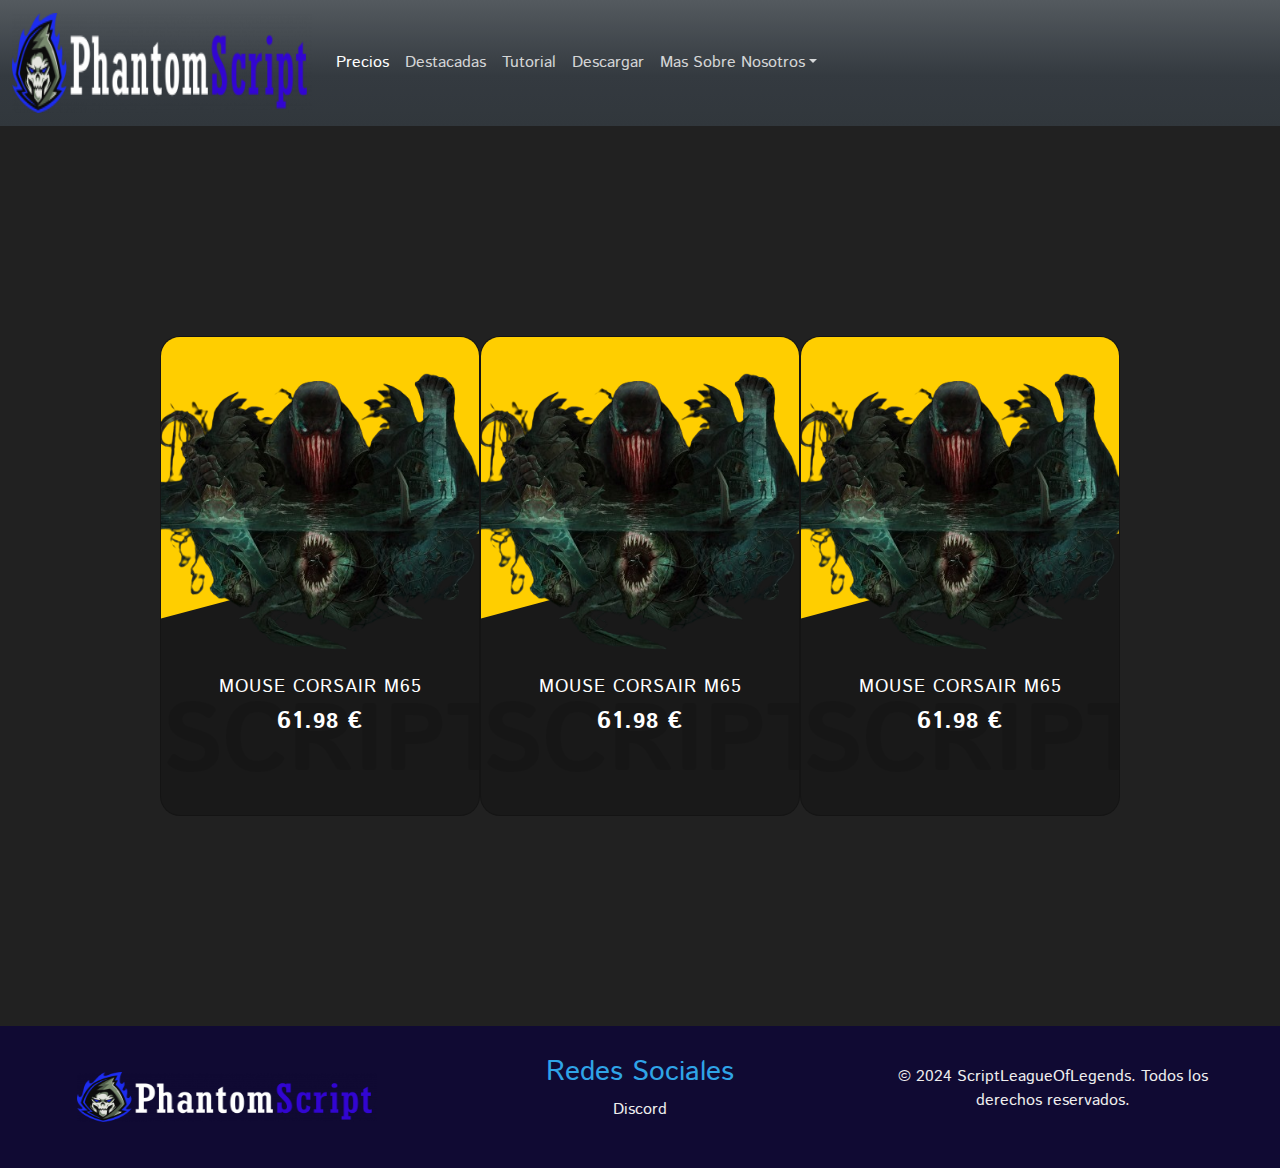
==== precios.html @ d6b1d21f "Se agrega proyecto" ====
<!DOCTYPE html>
<html lang="en">
<head>
    <meta charset="UTF-8">
    <meta name="viewport" content="width=device-width, initial-scale=1.0">
    <link href="https://cdn.jsdelivr.net/npm/bootstrap@5.3.2/dist/css/bootstrap.min.css" rel="stylesheet" integrity="sha384-T3c6CoIi6uLrA9TneNEoa7RxnatzjcDSCmG1MXxSR1GAsXEV/Dwwykc2MPK8M2HN" crossorigin="anonymous">
    <link rel="stylesheet" href="bosstrap/bootstrap.css">
    <link rel="stylesheet" href="css/footer.css">
    <link rel="stylesheet" href="https://cdn.jsdelivr.net/npm/bootstrap-icons@1.11.3/font/bootstrap-icons.min.css">
    <link rel="stylesheet" href="css/shops.css">

    <title>Precios</title>
</head>
<body>
    <header>
        <div>
            <nav class="navbar navbar-expand-lg bg-dark container-fluid" data-bs-theme="dark">
                <div class="container-fluid">
                    <a class="navbar-brand" href="#">
                        <img src="Imagenes/logo-weis-e1674439426700.webp" alt="Logo" width="300" height="100" class="d-inline-block align-text-top">
                      </a>
                  <button class="navbar-toggler" type="button" data-bs-toggle="collapse" data-bs-target="#navbarColor02" aria-controls="navbarColor02" aria-expanded="false" aria-label="Toggle navigation">
                    <span class="navbar-toggler-icon"></span>
                  </button>
                  <div class="collapse navbar-collapse" id="navbarColor02">
                    <ul class="navbar-nav me-auto">
                      <li class="nav-item">
                        <a class="nav-link active" href="precios.html">Precios
                          <span class="visually-hidden">(current)</span>
                        </a>
                      </li>
                      <li class="nav-item">
                        <a class="nav-link" href="destacadas.html">Destacadas</a>
                      </li>
                      <li class="nav-item">
                        <a class="nav-link" href="tutorial.html">Tutorial</a>
                      </li>
                      <li class="nav-item">
                        <a class="nav-link" href="descargar.html">Descargar</a>
                      </li>
                      <li class="nav-item dropdown">
                        <a class="nav-link dropdown-toggle" data-bs-toggle="dropdown" href="#" role="button" aria-haspopup="true" aria-expanded="false">Mas Sobre Nosotros</a>
                        <div class="dropdown-menu">
                          <a class="dropdown-item" href="#">Que es el Script?</a>
                          <a class="dropdown-item" href="#">Opiniones del Script</a>
                          <a class="dropdown-item" href="#">Preguntas frecuentes</a>
                          <div class="dropdown-divider"></div>
                          <a class="dropdown-item" href="#">Discord</a>
                        </div>
                      </li>
                    </ul>
                  </div>
                </div>
              </nav>
        </div>
    </header>
    <section class="container-se">
        <div class="card">
            <div class="imgBox">
              <img src="Imagenes/jason-chan-pyke-illustration-web-large-removebg-preview.png" alt="hack lol" class="hack">
            </div>
          
            <div class="contentBox">
              <h3>Mouse Corsair M65</h3>
              <h2 class="price">61.<small>98</small> €</h2>
              <a href="#" class="buy">Buy Now</a>
            </div>
          </div>
          <div class="card">
            <div class="imgBox">
              <img src="Imagenes/jason-chan-pyke-illustration-web-large-removebg-preview.png" alt="hack lol" class="hack">
            </div>
          
            <div class="contentBox">
              <h3>Mouse Corsair M65</h3>
              <h2 class="price">61.<small>98</small> €</h2>
              <a href="#" class="buy">Buy Now</a>
            </div>
          </div>
          <div class="card">
            <div class="imgBox">
              <img src="Imagenes/jason-chan-pyke-illustration-web-large-removebg-preview.png" alt="hack lol" class="hack">
            </div>
          
            <div class="contentBox">
              <h3>Mouse Corsair M65</h3>
              <h2 class="price">61.<small>98</small> €</h2>
              <a href="#" class="buy">Buy Now</a>
            </div>
          </div>
    </section>
    <footer class="footer-container">
        <div class="footer-columnas">
            <img src="Imagenes/logo-weis-e1674439426700.webp" alt="Logo" width="300" height="50" class="d-inline-block align-text-top">
        </div>
        <div class="footer-columnas">
            <h3>Redes Sociales</h3>
            <p>Discord</p>
        </div>
        <div class="footer-columnas">
            <p>&copy; 2024 ScriptLeagueOfLegends. Todos los derechos reservados.</p>
        </div>
      </footer>
    <script src="https://cdn.jsdelivr.net/npm/bootstrap@5.3.2/dist/js/bootstrap.bundle.min.js" integrity="sha384-C6RzsynM9kWDrMNeT87bh95OGNyZPhcTNXj1NW7RuBCsyN/o0jlpcV8Qyq46cDfL" crossorigin="anonymous"></script>
</body>
</html>
---- css/footer.css ----
.footer-container {
    display: flex;
    justify-content: space-around; 
    align-items: center;
    background-color:  rgb(16, 10, 51);
    color: #eeeeee;
    padding: 30px 20px;
    text-align: center;
}

.footer-columnas {
    flex: 1; 
    padding: 0 20px; 
}

.footer-column img {
    width: 100%; 
    height: auto;
}

.footer-column h3 {
    margin-bottom: 10px;
}

.footer-column p {
    margin: 0;
}
---- css/shops.css ----
@import url("https://fonts.googleapis.com/css2?family=Istok+Web:wght@400;700&display=swap");

* {
  margin: 0;
  padding: 0;
  font-family: "Istok Web", sans-serif;
}

.container-se {
  display: flex;
  justify-content: center;
  align-items: center;
  min-height: 100vh;
  background: #212121;
}

.card {
  position: relative;
  width: 320px;
  height: 480px;
  background: #191919;
  border-radius: 20px;
  overflow: hidden;
}

.card::before {
  content: "";
  position: absolute;
  top: -50%;
  width: 100%;
  height: 100%;
  background: #ffce00;
  transform: skewY(345deg);
  transition: 0.5s;
}

.card:hover::before {
  top: -70%;
  transform: skewY(390deg);
}

.card::after {
  content: "SCRIPT";
  position: absolute;
  bottom: 0;
  left: 0;
  font-weight: 600;
  font-size: 6em;
  color: rgba(0, 0, 0, 0.1);
}

.card .imgBox {
  position: relative;
  width: 100%;
  display: flex;
  justify-content: center;
  align-items: center;
  padding-top: 20px;
  z-index: 1;
}
/*
.card .imgBox img {
    max-width: 100%;
    
    transition: .5s;
}

.card:hover .imgBox img {
    max-width: 50%;
      
}
*/
.card .contentBox {
  position: relative;
  padding: 20px;
  display: flex;
  justify-content: center;
  align-items: center;
  flex-direction: column;
  z-index: 2;
}

.card .contentBox h3 {
  font-size: 18px;
  color: white;
  font-weight: 500;
  text-transform: uppercase;
  letter-spacing: 1px;
}

.card .contentBox .price {
  font-size: 24px;
  color: white;
  font-weight: 700;
  letter-spacing: 1px;
}

.card .contentBox .buy {
  position: relative;
  top: 100px;
  opacity: 0;
  padding: 10px 30px;
  margin-top: 15px;
  color: #000000;
  text-decoration: none;
  background: #ffce00;
  border-radius: 30px;
  text-transform: uppercase;
  letter-spacing: 1px;
  transition: 0.5s;
}

.card:hover .contentBox .buy {
  top: 0;
  opacity: 1;
}

.hack {
  height: 300px;
  width: auto;
}
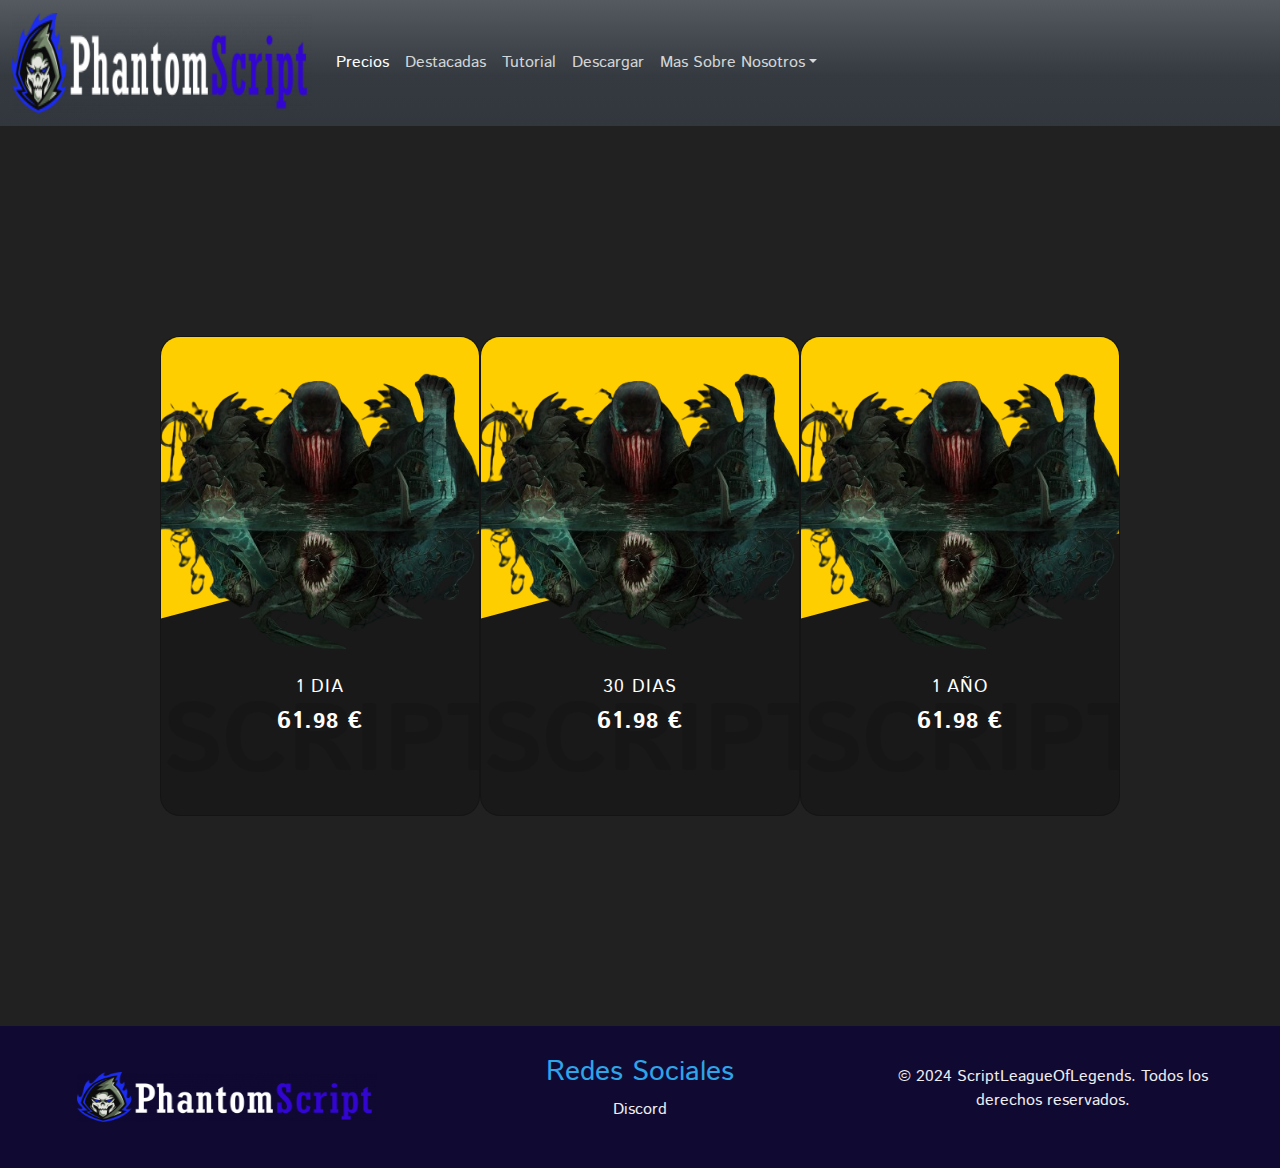
==== commit 07245194: "cambios" ====
--- a/precios.html
+++ b/precios.html
@@ -61,7 +61,7 @@
             </div>
           
             <div class="contentBox">
-              <h3>Mouse Corsair M65</h3>
+              <h3>1 dia</h3>
               <h2 class="price">61.<small>98</small> €</h2>
               <a href="#" class="buy">Buy Now</a>
             </div>
@@ -72,7 +72,7 @@
             </div>
           
             <div class="contentBox">
-              <h3>Mouse Corsair M65</h3>
+              <h3>30 dias</h3>
               <h2 class="price">61.<small>98</small> €</h2>
               <a href="#" class="buy">Buy Now</a>
             </div>
@@ -83,7 +83,7 @@
             </div>
           
             <div class="contentBox">
-              <h3>Mouse Corsair M65</h3>
+              <h3>1 año</h3>
               <h2 class="price">61.<small>98</small> €</h2>
               <a href="#" class="buy">Buy Now</a>
             </div>
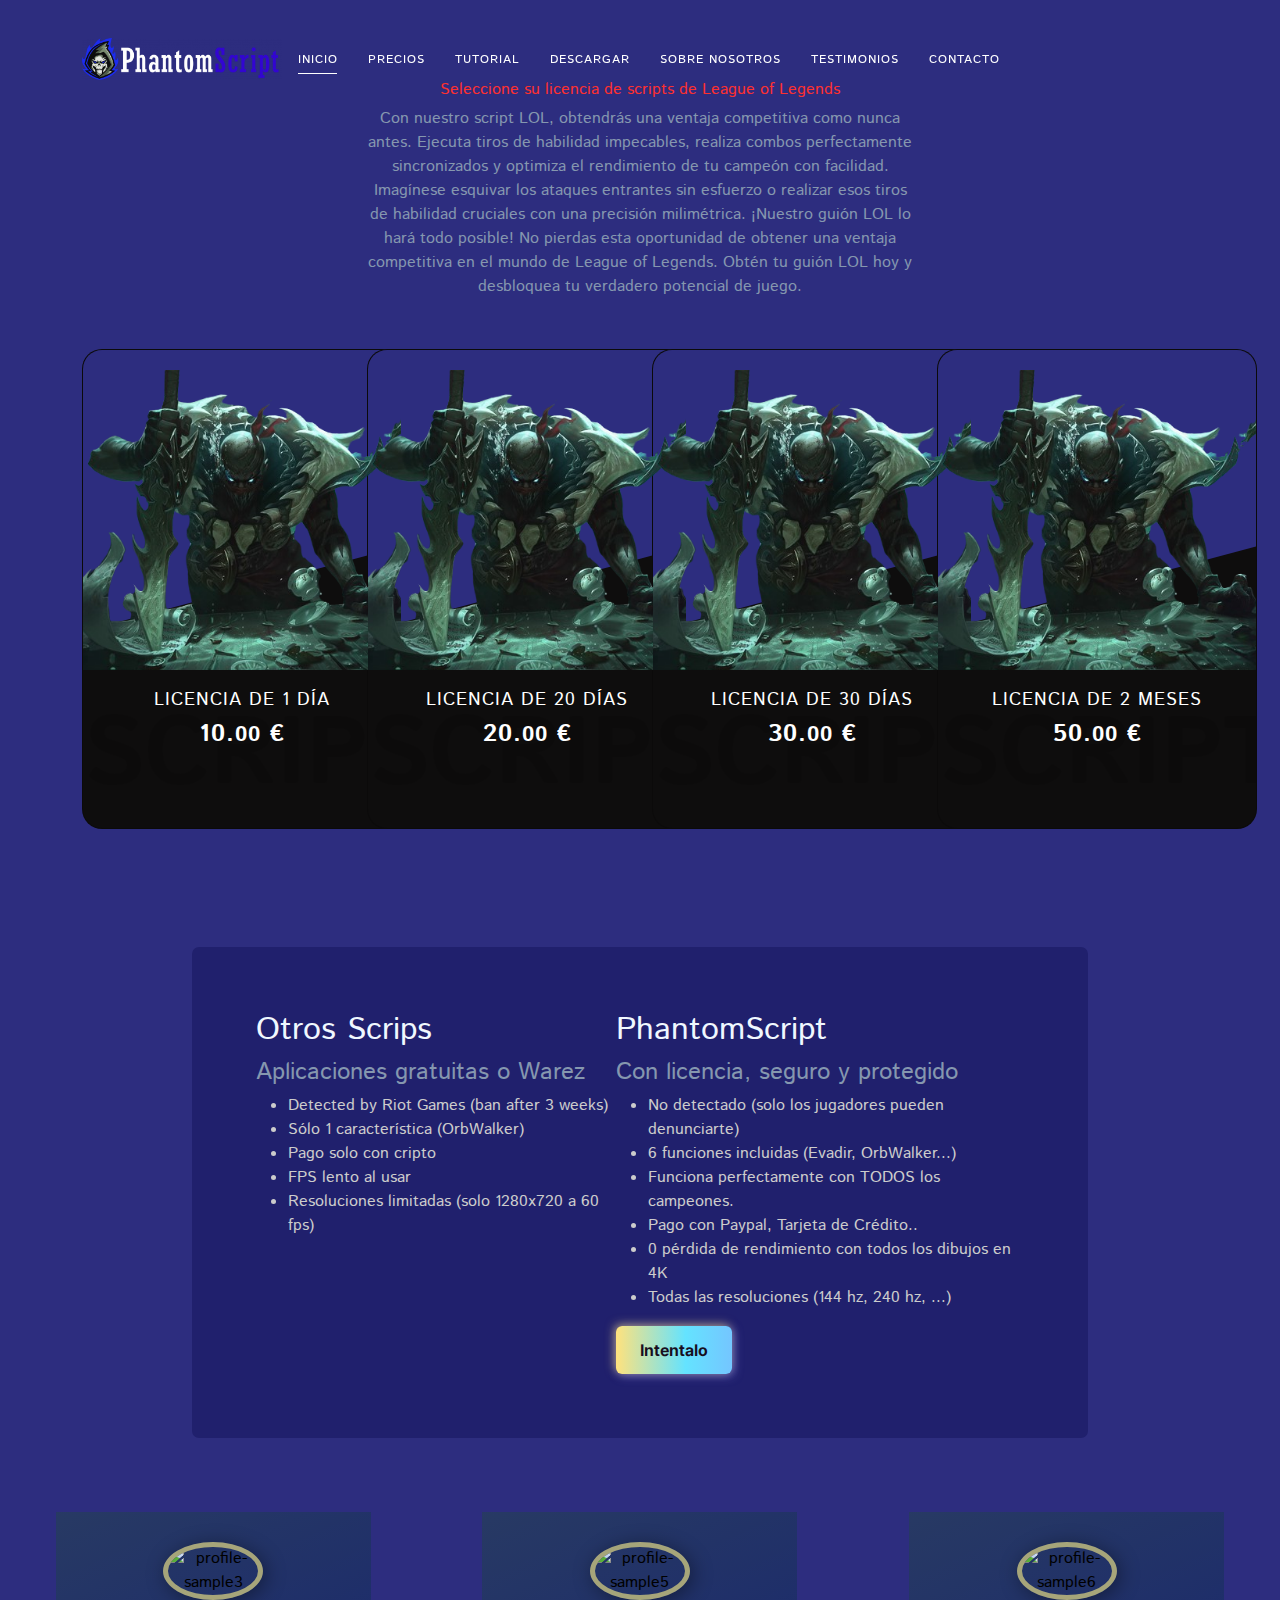
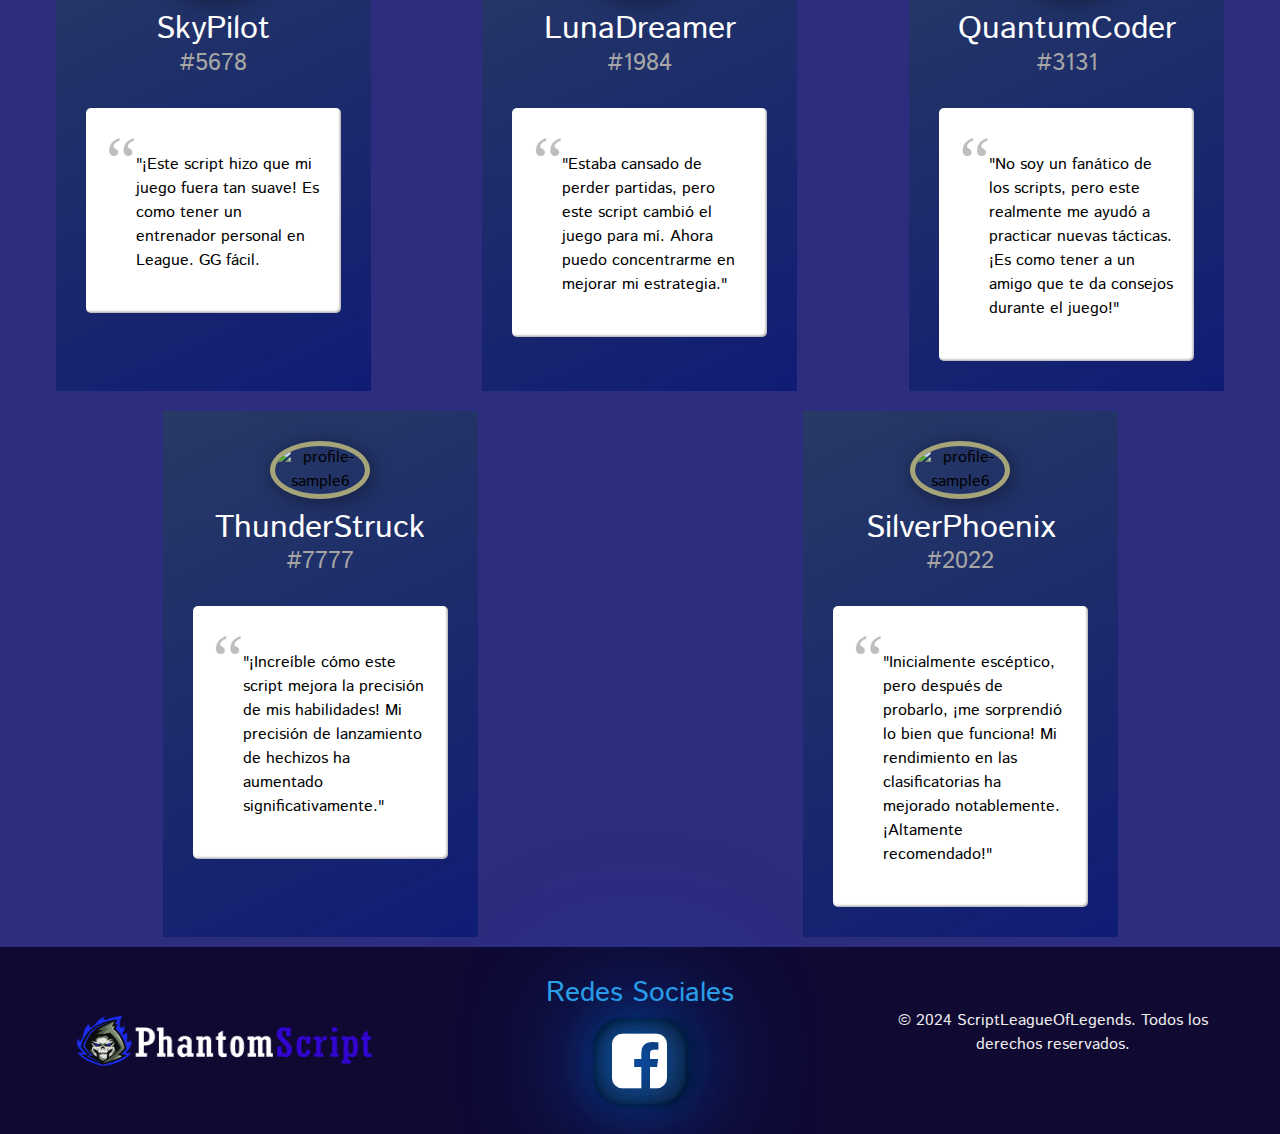
==== commit 93c82add: "Nuevos cambios" ====
--- a/precios.html
+++ b/precios.html
@@ -8,94 +8,209 @@
     <link rel="stylesheet" href="css/footer.css">
     <link rel="stylesheet" href="https://cdn.jsdelivr.net/npm/bootstrap-icons@1.11.3/font/bootstrap-icons.min.css">
     <link rel="stylesheet" href="css/shops.css">
-
+    <link rel="stylesheet" href="css/footer.css">
+    <link rel="stylesheet" href="css/containerimagen.css">
+    <link rel="stylesheet" href="css/button.css">
+    <link rel="stylesheet" href="css/navbar.css">
+    <link rel="stylesheet" href="css/shops2.css">
+    <link rel="stylesheet" href="css/shops3.css">
+    <link rel="stylesheet" href="css/icons.css">
+    <link rel="stylesheet" href="https://stackpath.bootstrapcdn.com/font-awesome/4.7.0/css/font-awesome.min.css">
+    <link rel="stylesheet" href="css/testimonios.css">
     <title>Precios</title>
 </head>
 <body>
-    <header>
-        <div>
-            <nav class="navbar navbar-expand-lg bg-dark container-fluid" data-bs-theme="dark">
-                <div class="container-fluid">
-                    <a class="navbar-brand" href="#">
-                        <img src="Imagenes/logo-weis-e1674439426700.webp" alt="Logo" width="300" height="100" class="d-inline-block align-text-top">
-                      </a>
-                  <button class="navbar-toggler" type="button" data-bs-toggle="collapse" data-bs-target="#navbarColor02" aria-controls="navbarColor02" aria-expanded="false" aria-label="Toggle navigation">
-                    <span class="navbar-toggler-icon"></span>
-                  </button>
-                  <div class="collapse navbar-collapse" id="navbarColor02">
-                    <ul class="navbar-nav me-auto">
-                      <li class="nav-item">
-                        <a class="nav-link active" href="precios.html">Precios
-                          <span class="visually-hidden">(current)</span>
-                        </a>
-                      </li>
-                      <li class="nav-item">
-                        <a class="nav-link" href="destacadas.html">Destacadas</a>
-                      </li>
-                      <li class="nav-item">
-                        <a class="nav-link" href="tutorial.html">Tutorial</a>
-                      </li>
-                      <li class="nav-item">
-                        <a class="nav-link" href="descargar.html">Descargar</a>
-                      </li>
-                      <li class="nav-item dropdown">
-                        <a class="nav-link dropdown-toggle" data-bs-toggle="dropdown" href="#" role="button" aria-haspopup="true" aria-expanded="false">Mas Sobre Nosotros</a>
-                        <div class="dropdown-menu">
-                          <a class="dropdown-item" href="#">Que es el Script?</a>
-                          <a class="dropdown-item" href="#">Opiniones del Script</a>
-                          <a class="dropdown-item" href="#">Preguntas frecuentes</a>
-                          <div class="dropdown-divider"></div>
-                          <a class="dropdown-item" href="#">Discord</a>
-                        </div>
-                      </li>
-                    </ul>
-                  </div>
-                </div>
-              </nav>
-        </div>
-    </header>
-    <section class="container-se">
-        <div class="card">
-            <div class="imgBox">
-              <img src="Imagenes/jason-chan-pyke-illustration-web-large-removebg-preview.png" alt="hack lol" class="hack">
-            </div>
-          
-            <div class="contentBox">
-              <h3>1 dia</h3>
-              <h2 class="price">61.<small>98</small> €</h2>
-              <a href="#" class="buy">Buy Now</a>
-            </div>
-          </div>
-          <div class="card">
-            <div class="imgBox">
-              <img src="Imagenes/jason-chan-pyke-illustration-web-large-removebg-preview.png" alt="hack lol" class="hack">
-            </div>
-          
-            <div class="contentBox">
-              <h3>30 dias</h3>
-              <h2 class="price">61.<small>98</small> €</h2>
-              <a href="#" class="buy">Buy Now</a>
-            </div>
-          </div>
-          <div class="card">
-            <div class="imgBox">
-              <img src="Imagenes/jason-chan-pyke-illustration-web-large-removebg-preview.png" alt="hack lol" class="hack">
-            </div>
-          
-            <div class="contentBox">
-              <h3>1 año</h3>
-              <h2 class="price">61.<small>98</small> €</h2>
-              <a href="#" class="buy">Buy Now</a>
-            </div>
-          </div>
-    </section>
+  <header class="main-header">
+    <div class="container">
+      <nav class="navbar navbar-expand-lg main-nav px-0">
+        <a class="navbar-brand" href="/mojo">
+					      <img src="Imagenes/logo-weis-e1674439426700.webp" alt="rajeshdas.com">
+					    </a>
+        <button class="navbar-toggler" type="button" data-toggle="collapse" data-target="#mainMenu" aria-controls="mainMenu" aria-expanded="false" aria-label="Toggle navigation">
+                        <span class="icon-bar icon-bar-1"></span>
+                        <span class="icon-bar icon-bar-2"></span>
+                        <span class="icon-bar icon-bar-3"></span>
+                    </button>
+        <div class="collapse navbar-collapse" id="mainMenu">
+          <ul class="navbar-nav ml-auto text-uppercase f1">
+            <li>
+              <a href="index.html" class="active active-first">Inicio</a>
+            </li>
+            <li>
+              <a href="precios.html">Precios</a>
+            </li>
+            <li>
+              <a href="tutorial.html">Tutorial</a>
+            </li>
+            <li>
+              <a href="#project">Descargar</a>
+            </li>
+            <li>
+              <a href="#team">Sobre Nosotros</a>
+            </li>
+            <li>
+              <a href="#testimony">Testimonios</a>
+            </li>
+            <li>
+              <a href="#contact">Contacto</a>
+            </li>
+          </ul>
+        </div>
+      </nav>
+    </div>
+  </header>
+  <section class="section-products">
+		<div class="container">
+				<div class="row justify-content-center text-center">
+						<div class="col-md-8 col-lg-6">
+								<div class="header">
+										<h3>Seleccione su licencia de scripts de League of Legends</h3>
+										<p style="color: #8597af;">Con nuestro script LOL, obtendrás una ventaja competitiva como nunca antes. Ejecuta tiros de habilidad impecables, realiza combos perfectamente sincronizados y optimiza el rendimiento de tu campeón con facilidad. Imagínese esquivar los ataques entrantes sin esfuerzo o realizar esos tiros de habilidad cruciales con una precisión milimétrica. ¡Nuestro guión LOL lo hará todo posible! No pierdas esta oportunidad de obtener una ventaja competitiva en el mundo de League of Legends. Obtén tu guión LOL hoy y desbloquea tu verdadero potencial de juego.</p>
+								</div>
+						</div>
+				</div>
+				<div class="row">
+						<div class="col-md-6 col-lg-4 col-xl-3">
+              <div class="card">
+
+                <div class="imgBox">
+                  <img src="Imagenes/Pyke_0-removebg-preview.png" alt="mouse corsair" class="script-lol">
+                </div>
+                <div class="contentBox">
+                  <h3>Licencia de 1 Día</h3>
+                  <h2 class="price">10.<small>00</small> €</h2>
+                  <a href="#" class="buy">Comprar ahora</a>
+                </div>
+              </div>
+						</div>
+						<div class="col-md-6 col-lg-4 col-xl-3">
+              <div class="card">
+
+                <div class="imgBox">
+                  <img src="Imagenes/Pyke_0-removebg-preview.png" alt="mouse corsair" class="script-lol">
+                </div>
+              
+                <div class="contentBox">
+                  <h3>Licencia de 20 Días</h3>
+                  <h2 class="price">20.<small>00</small> €</h2>
+                  <a href="#" class="buy">Comprar ahora</a>
+                </div>
+              
+              </div>
+						</div>
+						<div class="col-md-6 col-lg-4 col-xl-3">
+              <div class="card">
+
+                <div class="imgBox">
+                  <img src="Imagenes/Pyke_0-removebg-preview.png" alt="mouse corsair" class="script-lol">
+                </div>
+              
+                <div class="contentBox">
+                  <h3>Licencia de 30 Días</h3>
+                  <h2 class="price">30.<small>00</small> €</h2>
+                  <a href="#" class="buy">Comprar ahora</a>
+                </div>
+              
+              </div>
+						</div>
+						<div class="col-md-6 col-lg-4 col-xl-3">
+              <div class="card">
+
+                <div class="imgBox">
+                  <img src="Imagenes/Pyke_0-removebg-preview.png" alt="mouse corsair" class="script-lol">
+                </div>
+              
+                <div class="contentBox">
+                  <h3>Licencia de 2 meses</h3>
+                  <h2 class="price">50.<small>00</small> €</h2>
+                  <a href="#" class="buy">Comprar ahora</a>
+                </div>
+              
+              </div>
+						</div>
+				</div>
+		</div>
+</section>
+<section>
+<div class="container-shop3 flex-shop3">
+  <div class="flex_content flex2">
+      <h2 style="color: aliceblue;">Otros Scrips</h2>
+      <h4 style="color: #8597af;">Aplicaciones gratuitas o Warez</h4>
+      <ul>
+          <li>Detected by Riot Games (ban after 3 weeks)</li>
+          <li>Sólo 1 característica (OrbWalker)</li>
+          <li>Pago solo con cripto</li>
+          <li>FPS lento al usar</li>
+          <li>Resoluciones limitadas (solo 1280x720 a 60 fps)</li>
+      </ul>
+  </div>
+  <div class="flex_content">
+      <h2 style="color: aliceblue;">PhantomScript</h2>
+      <h4 style="color: #8597af;">Con licencia, seguro y protegido</h4>
+      <ul>
+          <li>No detectado (solo los jugadores pueden denunciarte)</li>
+          <li>6 funciones incluidas (Evadir, OrbWalker...)</li>
+          <li>Funciona perfectamente con TODOS los campeones.</li>
+          <li>Pago con Paypal, Tarjeta de Crédito..</li>
+          <li>0 pérdida de rendimiento con todos los dibujos en 4K</li>
+          <li>Todas las resoluciones (144 hz, 240 hz, ...)</li>
+      </ul>
+      <button>
+          Intentalo
+      </button>
+  </div>
+</div>
+</section>
+<section class="testimonial-container">
+  <figure class="snip1390">
+    <img src="https://s3-us-west-2.amazonaws.com/s.cdpn.io/331810/profile-sample3.jpg" alt="profile-sample3" class="profile" />
+    <figcaption>
+      <h2>SkyPilot</h2>
+      <h4>#5678</h4>
+      <blockquote>"¡Este script hizo que mi juego fuera tan suave! Es como tener un entrenador personal en League. GG fácil.</blockquote>
+    </figcaption>
+  </figure>
+  <figure class="snip1390 hover">
+    <img src="https://s3-us-west-2.amazonaws.com/s.cdpn.io/331810/profile-sample5.jpg" alt="profile-sample5" class="profile" />
+    <figcaption>
+      <h2>LunaDreamer</h2>
+      <h4>#1984</h4>
+      <blockquote>"Estaba cansado de perder partidas, pero este script cambió el juego para mí. Ahora puedo concentrarme en mejorar mi estrategia." </blockquote>
+    </figcaption>
+  </figure>
+  <figure class="snip1390">
+    <img src="https://s3-us-west-2.amazonaws.com/s.cdpn.io/331810/profile-sample6.jpg" alt="profile-sample6" class="profile" />
+    <figcaption>
+      <h2>QuantumCoder</h2>
+      <h4>#3131</h4>
+      <blockquote>"No soy un fanático de los scripts, pero este realmente me ayudó a practicar nuevas tácticas. ¡Es como tener a un amigo que te da consejos durante el juego!"</blockquote>
+    </figcaption>
+  </figure>
+  <figure class="snip1390">
+    <img src="https://s3-us-west-2.amazonaws.com/s.cdpn.io/331810/profile-sample6.jpg" alt="profile-sample6" class="profile" />
+    <figcaption>
+      <h2>ThunderStruck</h2>
+      <h4>#7777</h4>
+      <blockquote>"¡Increíble cómo este script mejora la precisión de mis habilidades! Mi precisión de lanzamiento de hechizos ha aumentado significativamente."</blockquote>
+    </figcaption>
+  </figure>
+  <figure class="snip1390">
+    <img src="https://s3-us-west-2.amazonaws.com/s.cdpn.io/331810/profile-sample6.jpg" alt="profile-sample6" class="profile" />
+    <figcaption>
+      <h2>SilverPhoenix</h2>
+      <h4>#2022</h4>
+      <blockquote>"Inicialmente escéptico, pero después de probarlo, ¡me sorprendió lo bien que funciona! Mi rendimiento en las clasificatorias ha mejorado notablemente. ¡Altamente recomendado!"</blockquote>
+    </figcaption>
+  </figure>
+
+</section>
     <footer class="footer-container">
         <div class="footer-columnas">
             <img src="Imagenes/logo-weis-e1674439426700.webp" alt="Logo" width="300" height="50" class="d-inline-block align-text-top">
         </div>
-        <div class="footer-columnas">
+        <div class="footer-columnas ">
             <h3>Redes Sociales</h3>
-            <p>Discord</p>
+            <i class="fa fa-facebook-square" id="facebook"></i>
         </div>
         <div class="footer-columnas">
             <p>&copy; 2024 ScriptLeagueOfLegends. Todos los derechos reservados.</p>
--- a/css/shops.css
+++ b/css/shops.css
@@ -1,121 +1,156 @@
-@import url("https://fonts.googleapis.com/css2?family=Istok+Web:wght@400;700&display=swap");
+@import url('https://fonts.googleapis.com/css2?family=Poppins:wght@400;500&display=swap');
 
-* {
-  margin: 0;
-  padding: 0;
-  font-family: "Istok Web", sans-serif;
+a,
+a:hover {
+    text-decoration: none;
+    color: inherit;
 }
 
-.container-se {
-  display: flex;
-  justify-content: center;
-  align-items: center;
-  min-height: 100vh;
-  background: #212121;
+.section-products {
+    padding: 80px 0 54px;
 }
 
-.card {
-  position: relative;
-  width: 320px;
-  height: 480px;
-  background: #191919;
-  border-radius: 20px;
-  overflow: hidden;
+.section-products .header {
+    margin-bottom: 50px;
 }
 
-.card::before {
-  content: "";
-  position: absolute;
-  top: -50%;
-  width: 100%;
-  height: 100%;
-  background: #ffce00;
-  transform: skewY(345deg);
-  transition: 0.5s;
+.section-products .header h3 {
+    font-size: 1rem;
+    color: #fe302f;
+    font-weight: 500;
 }
 
-.card:hover::before {
-  top: -70%;
-  transform: skewY(390deg);
+.section-products .header h2 {
+    font-size: 2.2rem;
+    font-weight: 400;
+    color: #020000; 
 }
 
-.card::after {
-  content: "SCRIPT";
-  position: absolute;
-  bottom: 0;
-  left: 0;
-  font-weight: 600;
-  font-size: 6em;
-  color: rgba(0, 0, 0, 0.1);
+.section-products .single-product {
+    margin-bottom: 26px;
 }
 
-.card .imgBox {
-  position: relative;
-  width: 100%;
-  display: flex;
-  justify-content: center;
-  align-items: center;
-  padding-top: 20px;
-  z-index: 1;
-}
-/*
-.card .imgBox img {
-    max-width: 100%;
-    
-    transition: .5s;
+.section-products .single-product .part-1 {
+    position: relative;
+    height: 290px;
+    max-height: 290px;
+    margin-bottom: 20px;
+    overflow: hidden;
 }
 
-.card:hover .imgBox img {
-    max-width: 50%;
-      
-}
-*/
-.card .contentBox {
-  position: relative;
-  padding: 20px;
-  display: flex;
-  justify-content: center;
-  align-items: center;
-  flex-direction: column;
-  z-index: 2;
+.section-products .single-product .part-1::before {
+		position: absolute;
+		content: "";
+		top: 0;
+		left: 0;
+		width: 100%;
+		height: 100%;
+		z-index: -1;
+		transition: all 0.3s;
 }
 
-.card .contentBox h3 {
-  font-size: 18px;
-  color: white;
-  font-weight: 500;
-  text-transform: uppercase;
-  letter-spacing: 1px;
+.section-products .single-product:hover .part-1::before {
+		transform: scale(1.2,1.2) rotate(5deg);
 }
 
-.card .contentBox .price {
-  font-size: 24px;
-  color: white;
-  font-weight: 700;
-  letter-spacing: 1px;
+.section-products #product-1 .part-1::before {
+    background: url("https://i.ibb.co/L8Nrb7p/1.jpg") no-repeat center;
+    background-size: cover;
+		transition: all 0.3s;
 }
 
-.card .contentBox .buy {
-  position: relative;
-  top: 100px;
-  opacity: 0;
-  padding: 10px 30px;
-  margin-top: 15px;
-  color: #000000;
-  text-decoration: none;
-  background: #ffce00;
-  border-radius: 30px;
-  text-transform: uppercase;
-  letter-spacing: 1px;
-  transition: 0.5s;
+.section-products #product-2 .part-1::before {
+    background: url("https://i.ibb.co/cLnZjnS/2.jpg") no-repeat center;
+    background-size: cover;
 }
 
-.card:hover .contentBox .buy {
-  top: 0;
-  opacity: 1;
+.section-products #product-3 .part-1::before {
+    background: url("https://i.ibb.co/L8Nrb7p/1.jpg") no-repeat center;
+    background-size: cover;
 }
 
-.hack {
-  height: 300px;
-  width: auto;
+.section-products #product-4 .part-1::before {
+    background: url("https://i.ibb.co/cLnZjnS/2.jpg") no-repeat center;
+    background-size: cover;
 }
+
+.section-products .single-product .part-1 .discount,
+.section-products .single-product .part-1 .new {
+    position: absolute;
+    top: 15px;
+    left: 20px;
+    color: #ffffff;
+    background-color: #fafafa;
+    padding: 2px 8px;
+    text-transform: uppercase;
+    font-size: 0.85rem;
+}
+
+.section-products .single-product .part-1 .new {
+    left: 0;
+    background-color: #444444;
+}
+
+.section-products .single-product .part-1 ul {
+    position: absolute;
+    bottom: -41px;
+    left: 20px;
+    margin: 0;
+    padding: 0;
+    list-style: none;
+    opacity: 0;
+    transition: bottom 0.5s, opacity 0.5s;
+}
+
+.section-products .single-product:hover .part-1 ul {
+    bottom: 30px;
+    opacity: 1;
+}
+
+.section-products .single-product .part-1 ul li {
+    display: inline-block;
+    margin-right: 4px;
+}
+
+.section-products .single-product .part-1 ul li a {
+    display: inline-block;
+    width: 40px;
+    height: 40px;
+    line-height: 40px;
+    background-color: #ffffff;
+    color: #444444;
+    text-align: center;
+    box-shadow: 0 2px 20px rgb(50 50 50 / 10%);
+    transition: color 0.2s;
+}
+
+.section-products .single-product .part-1 ul li a:hover {
+    color: #fe302f;
+}
+
+.section-products .single-product .part-2 .product-title {
+    font-size: 1rem;
+}
+
+.section-products .single-product .part-2 h4 {
+    display: inline-block;
+    font-size: 1rem;
+}
+
+.section-products .single-product .part-2 .product-old-price {
+    position: relative;
+    padding: 0 7px;
+    margin-right: 2px;
+    opacity: 0.6;
+}
+
+.section-products .single-product .part-2 .product-old-price::after {
+    position: absolute;
+    content: "";
+    top: 50%;
+    left: 0;
+    width: 100%;
+    height: 1px;
+    background-color: #444444;
+    transform: translateY(-50%);
+}--- a/css/containerimagen.css
+++ b/css/containerimagen.css
@@ -0,0 +1,31 @@
+.container-section2 {
+    max-width: 1200px;
+    margin: 0 auto;
+    padding: 20px;
+  }
+
+  .row-section2 {
+    display: flex;
+    flex-wrap: wrap;
+    justify-content: space-between;
+  }
+
+  .column-section2 {
+    flex-basis: calc(50% - 20px); 
+    margin-bottom: 20px;
+    background-color: #f2f2f2;
+    padding: 15px;
+    border-radius: 8px;
+    background-color: rgb(16, 10, 51)
+  }
+  .column-section2 img {
+    max-width: 100%;
+    height: auto; 
+    border-radius: 8px; 
+  }
+
+  @media screen and (max-width: 768px) {
+    .column.section2 {
+      flex-basis: 100%;
+    }
+  }--- a/css/button.css
+++ b/css/button.css
@@ -0,0 +1,49 @@
+@import url('https://fonts.googleapis.com/css2?family=Inter:wght@100..900&display=swap');
+button {
+  animation: 1.5s ease infinite alternate running shimmer;
+  background: linear-gradient(90deg, #FFE27D 0%, #64E3FF 30%, #9192FF 85%);
+  background-size: 200% 100%;
+  border: none;
+	border-radius: 6px;
+  box-shadow: -2px -2px 10px rgba(255, 227, 126, 0.5), 2px 2px 10px rgba(144, 148, 255, 0.5);
+  color: #170F1E;
+  cursor: pointer;
+	font-family: 'Inter', sans-serif;
+  font-size: 16px;
+	font-weight: 670;
+  line-height: 24px;
+  overflow: hidden;
+  padding: 12px 24px;
+  position: relative;
+  text-decoration: none;
+  transition: 0.2s;
+  
+  svg {
+    left: -20px;
+    opacity: 0.5;
+    position: absolute;
+    top: -2px;
+    transition: 0.5s cubic-bezier(.5,-0.5,.5,1.5);
+  }
+  
+  &:hover svg {
+    opacity: 0.8;
+    transform: translateX(50px) scale(1.5);
+  }
+  
+  &:hover {
+    transform: rotate(-3deg);
+  }
+  
+  &:active {
+    transform: scale(0.95) rotate(-3deg);
+  }
+
+}
+
+@keyframes shimmer {
+  to {
+    background-size: 100% 100%;
+    box-shadow: -2px -2px 6px rgba(255, 227, 126, 0.5), 2px 2px 6px rgba(144, 148, 255, 0.5);
+  }
+}--- a/css/navbar.css
+++ b/css/navbar.css
@@ -0,0 +1,197 @@
+
+ body {
+    background: #2d2d7f !important;
+  }
+  [data-target="#mainMenu"] {
+    position: relative;
+    z-index: 999;
+  }
+  
+  #mainMenu li > a {
+    font-size: 12px;
+    letter-spacing: 1px;
+    color: #fff;
+    font-weight: 400;
+    position: relative;
+    z-index: 1;
+    text-decoration: none;
+  }
+  
+  .main-header.fixed-nav #mainMenu li > a {
+    color: #fff;
+    text-decoration: none;
+  }
+  
+  #mainMenu li:not(:last-of-type) {
+    margin-right: 30px;
+  }
+  
+  #mainMenu li > a::before {
+    position: absolute;
+    content: "";
+    width: calc(100% - 1px);
+    height: 1px;
+    background: #fff;
+    bottom: -6px;
+    left: 0;
+  
+    -webkit-transform: scale(0, 1);
+    -ms-transform: scale(0, 1);
+    transform: scale(0, 1);
+    -webkit-transform-origin: right center;
+    -ms-transform-origin: right center;
+    transform-origin: right center;
+    z-index: -1;
+  
+    -webkit-transition: transform 0.5s ease;
+    transition: transform 0.5s ease;
+  }
+  
+  #mainMenu li > a:hover::before,
+  #mainMenu li > a.active::before {
+    -webkit-transform: scale(1, 1);
+    -ms-transform: scale(1, 1);
+    transform: scale(1, 1);
+    -webkit-transform-origin: left center;
+    -ms-transform-origin: left center;
+    transform-origin: left center;
+  }
+  
+  .main-header.fixed-nav #mainMenu li > a::before {
+    background: #000;
+  }
+  
+  .main-header {
+    position: fixed;
+    top: 25px;
+    left: 0;
+    z-index: 99;
+    width: 100%;
+    -webkit-transition: all 0.4s ease;
+    transition: all 0.4s ease;
+  }
+  
+  .main-header.fixed-nav {
+    top: 0;
+    background: #fff;
+    -webkit-box-shadow: 0 8px 12px -8px rgba(0, 0, 0, 0.09);
+    box-shadow: 0 8px 12px -8px rgba(0, 0, 0, 0.09);
+    -webkit-transition: all 0.4s ease;
+    transition: all 0.4s ease;
+  }
+  
+  .main-header.fixed-nav .navbar-brand > img:last-of-type {
+    display: block;
+  }
+  
+  .main-header.fixed-nav .navbar-brand > img:first-of-type {
+    display: none;
+  }
+  .navbar-brand {
+    color: #fff;
+  }
+  .main-header .navbar-brand img {
+    max-width: 200px;
+    animation: fadeInLeft 0.4s both 0.4s;
+  }
+  /* main-header end */
+  @media (max-width: 991px) {
+    /*header starts*/
+    .collapse.in {
+      display: block !important;
+      padding: 0;
+      clear: both;
+    }
+  
+    .navbar-toggler {
+      margin: 0;
+      padding: 0;
+      width: 40px;
+      height: 40px;
+      position: absolute;
+      top: 25px;
+      right: 0;
+      border: none;
+      border-radius: 0;
+      outline: none !important;
+    }
+  
+    .main-header .navbar {
+      float: none;
+      width: 100%;
+      padding-left: 0;
+      padding-right: 0;
+      text-align: center;
+    }
+  
+    .main-header .navbar-nav {
+      margin-top: 70px;
+    }
+  
+    .main-header .navbar-nav li .nav-link {
+      text-align: center;
+      padding: 20px 15px;
+      border-radius: 0px;
+    }
+  
+    /**/
+    .main-header .navbar-toggler .icon-bar {
+      background-color: #fff;
+      margin: 0 auto 6px;
+      border-radius: 0;
+      width: 30px;
+      height: 3px;
+      position: absolute;
+      right: 0;
+      -webkit-transition: all 0.2s ease;
+      transition: all 0.2s ease;
+    }
+  
+    .main-header .navbar .navbar-toggler .icon-bar:first-child {
+      margin-top: 3px;
+    }
+  
+    .main-header .navbar-toggler .icon-bar-1 {
+      width: 10px;
+      top: 0px;
+    }
+  
+    .main-header .navbar-toggler .icon-bar-2 {
+      width: 16px;
+      top: 12px;
+    }
+  
+    .main-header .navbar-toggler .icon-bar-3 {
+      width: 20px;
+      top: 21px;
+    }
+  
+    .main-header .current .icon-bar {
+      margin-bottom: 5px;
+      border-radius: 0;
+      display: block;
+    }
+  
+    .main-header .current .icon-bar-1 {
+      width: 18px;
+    }
+  
+    .main-header .current .icon-bar-2 {
+      width: 30px;
+    }
+  
+    .main-header .current .icon-bar-3 {
+      width: 10px;
+    }
+  
+    .main-header .navbar-toggler:hover .icon-bar {
+      background-color: #fff;
+    }
+  
+    .main-header .navbar-toggler:focus .icon-bar {
+      background-color: #fff;
+    }
+  
+    /*header ends*/
+  }
+  --- a/css/shops2.css
+++ b/css/shops2.css
@@ -0,0 +1,114 @@
+@import url("https://fonts.googleapis.com/css2?family=Istok+Web:wght@400;700&display=swap");
+
+* {
+  margin: 0;
+  padding: 0;
+  font-family: "Istok Web", sans-serif;
+}
+
+
+.card {
+  position: relative;
+  width: 320px;
+  height: 480px;
+  background: #0e0d0d;
+  border-radius: 20px;
+  overflow: hidden;
+}
+
+.card::before {
+  content: "";
+  position: absolute;
+  top: -50%;
+  width: 100%;
+  height: 100%;
+  background:#2d2d7f;
+  transform: skewY(345deg);
+  transition: 0.5s;
+}
+
+.card:hover::before {
+  top: -70%;
+  transform: skewY(390deg);
+}
+
+.card::after {
+  content: "SCRIPT";
+  position: absolute;
+  bottom: 0;
+  left: 0;
+  font-weight: 600;
+  font-size: 6em;
+  color: rgba(0, 0, 0, 0.1);
+}
+
+.card .imgBox {
+  position: relative;
+  width: 100%;
+  display: flex;
+  justify-content: center;
+  align-items: center;
+  padding-top: 20px;
+  z-index: 1;
+}
+/*
+.card .imgBox img {
+    max-width: 100%;
+    
+    transition: .5s;
+}
+
+.card:hover .imgBox img {
+    max-width: 50%;
+      
+}
+*/
+.card .contentBox {
+  position: relative;
+  padding: 20px;
+  display: flex;
+  justify-content: center;
+  align-items: center;
+  flex-direction: column;
+  z-index: 2;
+}
+
+.card .contentBox h3 {
+  font-size: 18px;
+  color: white;
+  font-weight: 500;
+  text-transform: uppercase;
+  letter-spacing: 1px;
+}
+
+.card .contentBox .price {
+  font-size: 24px;
+  color: white;
+  font-weight: 700;
+  letter-spacing: 1px;
+}
+
+.card .contentBox .buy {
+  position: relative;
+  top: 100px;
+  opacity: 0;
+  padding: 10px 30px;
+  margin-top: 15px;
+  color: #000000;
+  text-decoration: none;
+  background: #2d2d7f;
+  border-radius: 30px;
+  text-transform: uppercase;
+  letter-spacing: 1px;
+  transition: 0.5s;
+}
+
+.card:hover .contentBox .buy {
+  top: 0;
+  opacity: 1;
+}
+
+.script-lol {
+  height: 300px;
+  width: auto;
+}
--- a/css/shops3.css
+++ b/css/shops3.css
@@ -0,0 +1,80 @@
+
+  .container-shop3 {
+    background-color: #20206d;
+    color: #cccccc;
+    font-family: "Nunito", sans-serif;
+    width: 70%;
+    border-radius: 7px;
+    padding: 5%;
+    margin: 5% auto;
+  }
+  
+  .flex-shop3 {
+    display: flex;
+    justify-content: space-around;
+  
+    & {
+      border-right: 0.1px solid #04041f(178, 170, 171, 0.185);
+    }
+  
+    &_content {
+      padding: 5% 10%;
+      flex: 1;
+  
+      h2 {
+        font-weight: 600;
+      }
+  
+      h4 {
+        font-weight: 400;
+      }
+  
+      span {
+        font-weight: 200;
+      }
+  
+      h4 {
+        margin: 0;
+      }
+  
+      ul {
+        padding-inline-start: 7%;
+        margin: 20% 0;
+  
+        li {
+          font-weight: 200;
+        }
+      }
+  
+      button {
+        outline: none;
+        border: none;
+        background: #2d2d7f;
+        color: #ffffff;
+        width: 100%;
+        height: 50px;
+        border-radius: 5px;
+        font-family: "Nunito", sans-serif;
+        cursor: pointer;
+      }
+  
+      &:nth-of-type(1) {
+        button {
+          background: transparent;
+          border: 1px solid #ffffff;
+          color: #2d2d7f;
+        }
+      }
+    }
+  }
+  
+  @media screen and (max-width: 540px) {
+    .flex {
+      flex-direction: column;
+  
+      &{
+        border: none;
+      }
+    }
+  }
+  --- a/css/icons.css
+++ b/css/icons.css
@@ -0,0 +1,48 @@
+* {
+    margin: 0;
+    padding: 0;
+  }
+  .container-icono {
+    display: flex;
+    justify-content: center;
+    align-items: center;
+    height: 100vh;
+    width: 100vw;
+  }
+  #apple,
+  #twitter,
+  #github,
+  #facebook {
+    font-size: 4em;
+    background-color: #18191f;
+    color: #fff;
+    box-shadow: 2px 2px 2px #00000080, 10px 1px 12px #00000080,
+      2px 2px 10px #00000080, 2px 2px 3px #00000080, inset 2px 2px 10px #00000080,
+      inset 2px 2px 10px #00000080, inset 2px 2px 10px #00000080,
+      inset 2px 2px 10px #00000080;
+    border-radius: 29px;
+    padding: 11px 19px;
+    margin: 0 40px;
+    animation: animate 3s linear infinite;
+    text-shadow: 0 0 50px #0072ff, 0 0 100px #0072ff, 0 0 150px #0072ff,
+      0 0 200px #0072ff;
+  }
+  #twitter {
+    animation-delay: 0.3s;
+  }
+  #facebook {
+    animation-delay: 0.7s;
+  }
+  #github {
+    animation-delay: 0.1s;
+  }
+  
+  @keyframes animate {
+    from {
+      filter: hue-rotate(0deg);
+    }
+    to {
+      filter: hue-rotate(360deg);
+    }
+  }
+  --- a/css/testimonios.css
+++ b/css/testimonios.css
@@ -0,0 +1,79 @@
+@import url(https://fonts.googleapis.com/css?family=Roboto:300,400);
+@import url(https://maxcdn.bootstrapcdn.com/font-awesome/4.4.0/css/font-awesome.min.css);
+figure.snip1390 {
+    display: inline-block; 
+    font-family: 'Roboto', Arial, sans-serif;
+    position: relative;
+    overflow: hidden;
+    margin: 10px;
+    min-width: 230px;
+    max-width: 315px;
+    width: 100%;
+    color: #000000;
+    text-align: center;
+    font-size: 16px;
+    background-color: #0f2352;
+    padding: 30px;
+    background-image: linear-gradient(-25deg, rgba(17, 0, 255, 0.2) 0%, rgba(255, 255, 255, 0.1) 100%);
+    -webkit-box-sizing: border-box;
+    box-sizing: border-box;
+  }
+figure.snip1390 *,
+figure.snip1390 *:before,
+figure.snip1390 *:after {
+  -webkit-box-sizing: border-box;
+  box-sizing: border-box;
+  -webkit-transition: all 0.35s ease;
+  transition: all 0.35s ease;
+}
+figure.snip1390 figcaption {
+  width: 100%;
+}
+figure.snip1390 h2,
+figure.snip1390 h4,
+figure.snip1390 blockquote {
+  margin: 0;
+}
+figure.snip1390 h2,
+figure.snip1390 h4 {
+  font-weight: 300;
+}
+figure.snip1390 h2 {
+  color: #ffffff;
+}
+figure.snip1390 h4 {
+  color: #a6a6a6;
+}
+figure.snip1390 blockquote {
+  font-size: 1em;
+  padding: 45px 20px 40px 50px;
+  margin-top: 30px;
+  background-color: #ffffff;
+  border-radius: 5px;
+  box-shadow: inset -1.4px -1.4px 2px rgba(0, 0, 0, 0.3);
+  text-align: left;
+  position: relative;
+}
+figure.snip1390 blockquote:before {
+  font-family: 'FontAwesome';
+  content: "\201C";
+  position: absolute;
+  font-size: 70px;
+  opacity: 0.25;
+  font-style: normal;
+  top: 0px;
+  left: 20px;
+}
+figure.snip1390 .profile {
+  width: 100px;
+  border-radius: 50%;
+  display: inline-block;
+  box-shadow: 3px 3px 20px rgba(0, 0, 0, 0.4);
+  margin-bottom: 10px;
+  border: solid 5px #A6A57A;
+}
+.testimonial-container {
+    display: flex;
+    flex-wrap: wrap;
+    justify-content: space-around; 
+  }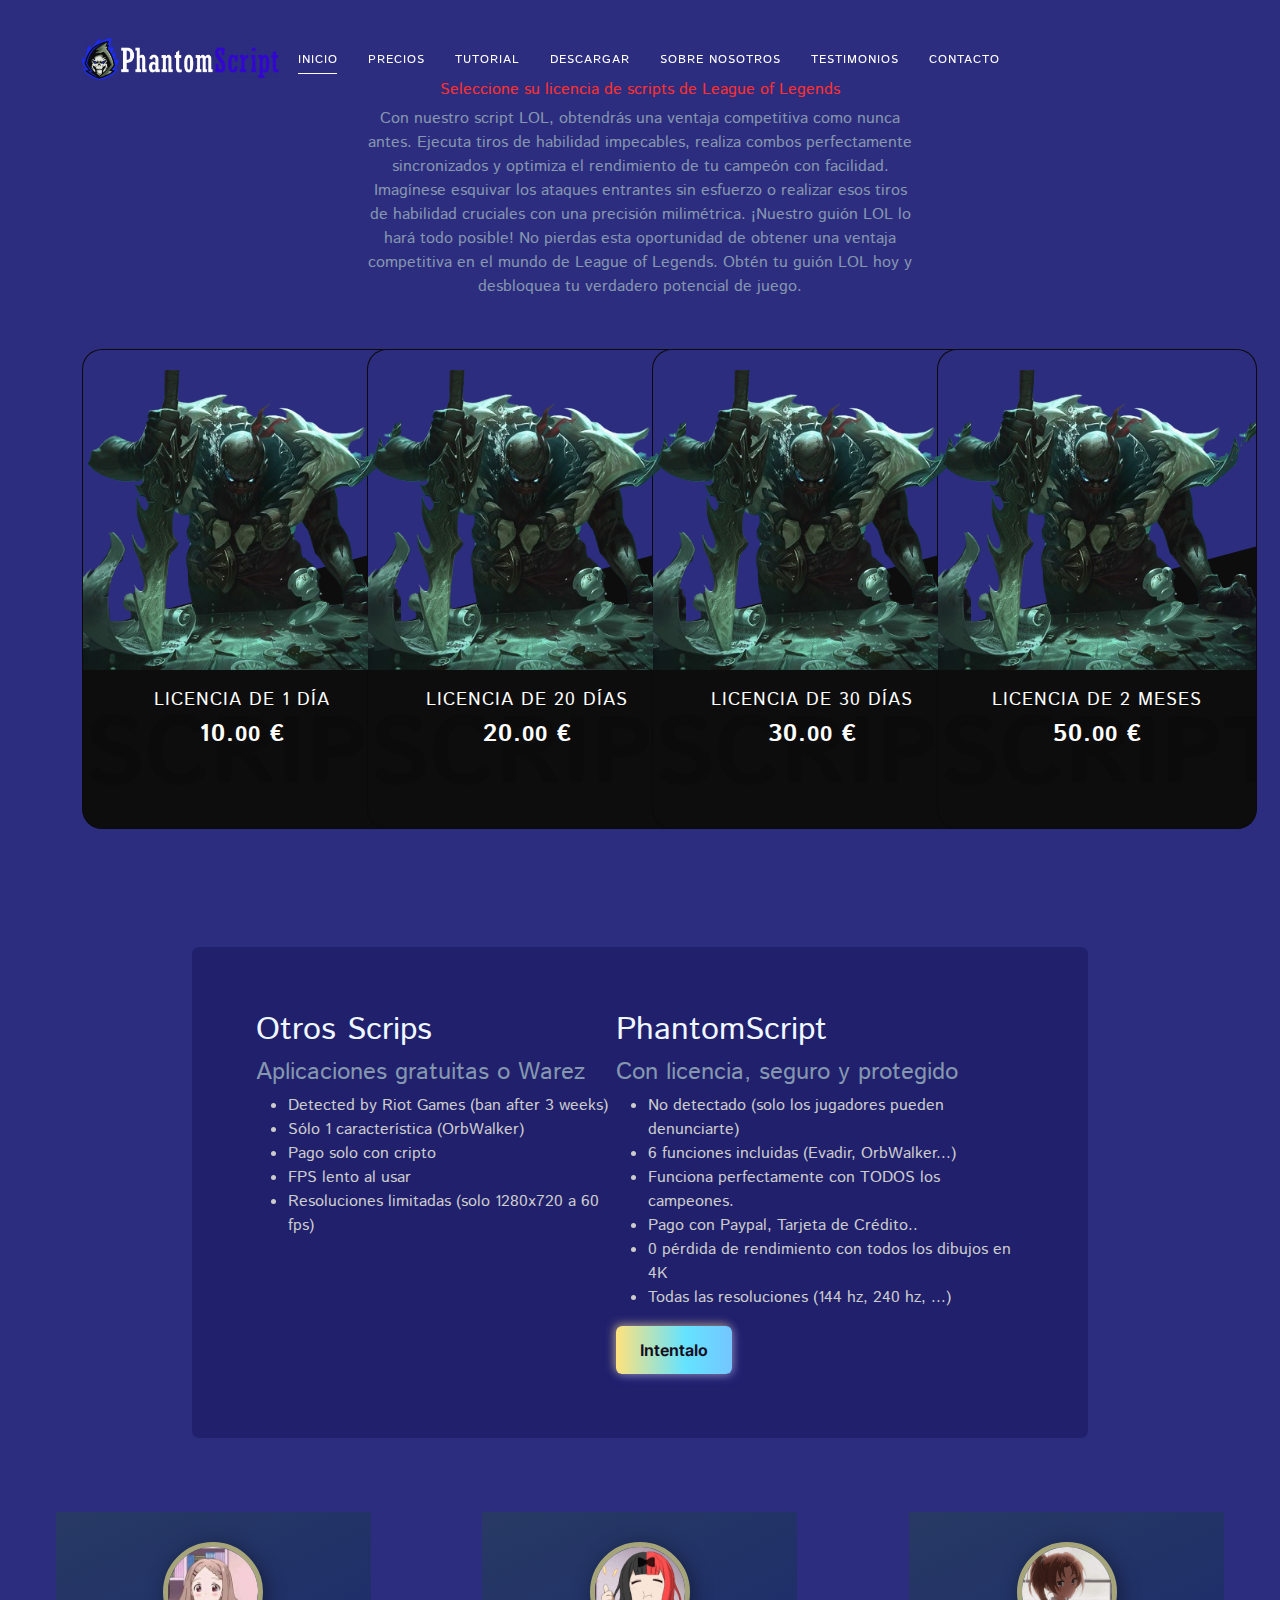
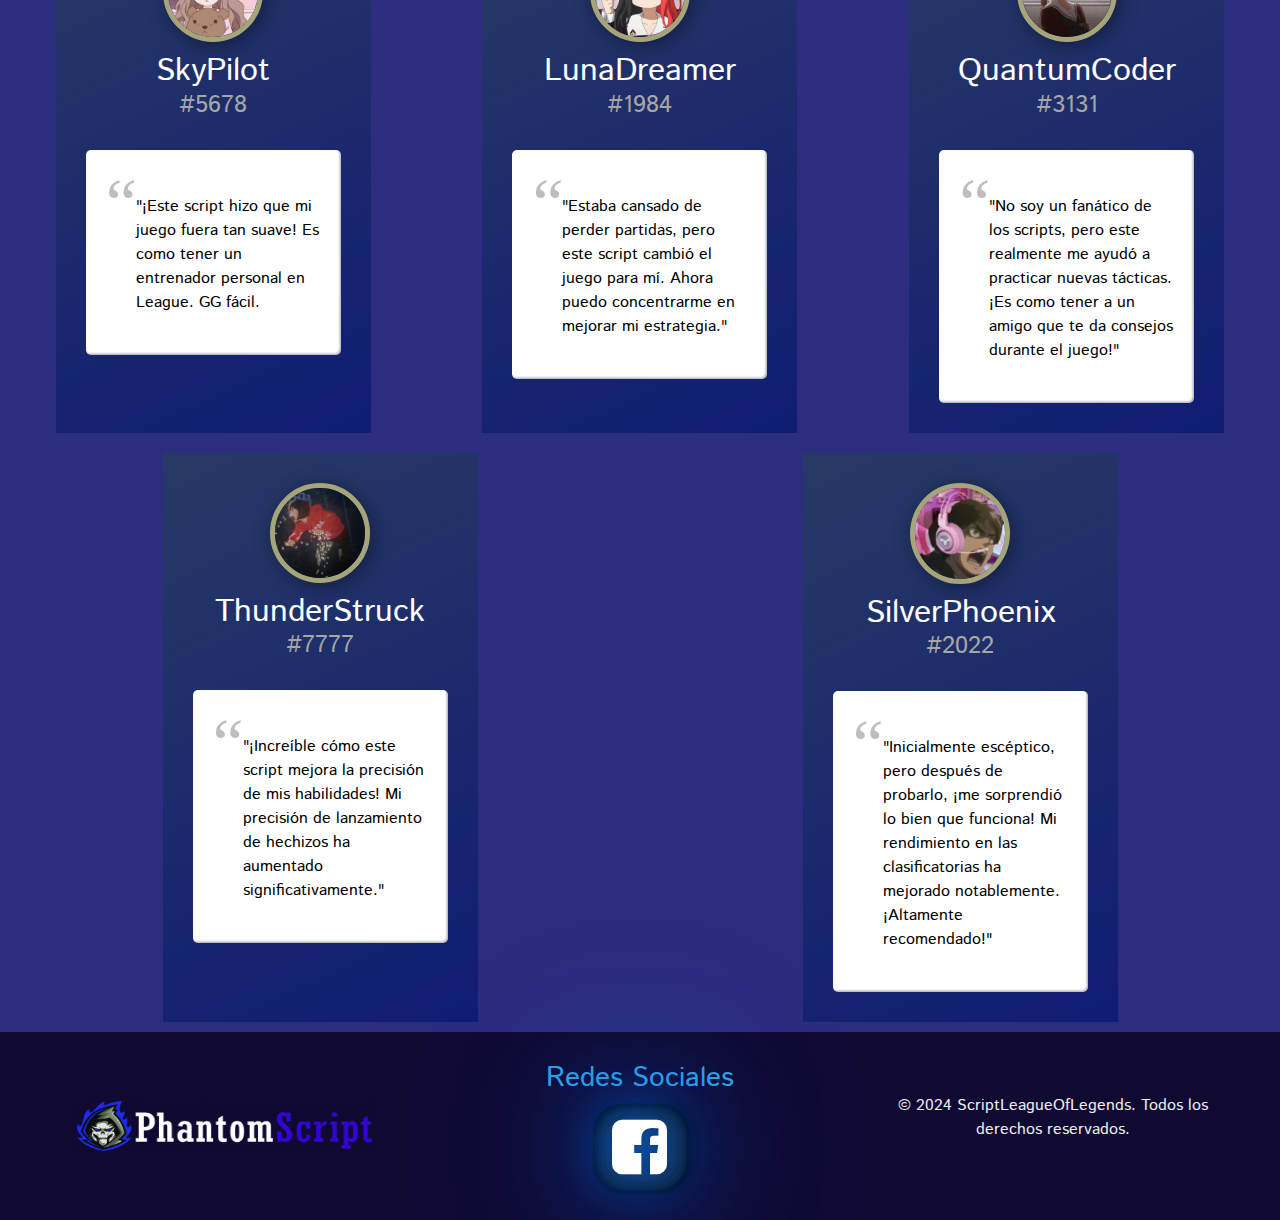
==== commit 50de4682: "Cambios nuevos" ====
--- a/precios.html
+++ b/precios.html
@@ -163,7 +163,7 @@
 </section>
 <section class="testimonial-container">
   <figure class="snip1390">
-    <img src="https://s3-us-west-2.amazonaws.com/s.cdpn.io/331810/profile-sample3.jpg" alt="profile-sample3" class="profile" />
+    <img src="Imagenes/297fb8f501aaf90fa10f2a5ab17cc38d.jpg" alt="profile-sample3" class="profile" />
     <figcaption>
       <h2>SkyPilot</h2>
       <h4>#5678</h4>
@@ -171,7 +171,7 @@
     </figcaption>
   </figure>
   <figure class="snip1390 hover">
-    <img src="https://s3-us-west-2.amazonaws.com/s.cdpn.io/331810/profile-sample5.jpg" alt="profile-sample5" class="profile" />
+    <img src="Imagenes/4511a56ec145f9ffa11e197e4fbc8fa2.jpg" alt="profile-sample5" class="profile" />
     <figcaption>
       <h2>LunaDreamer</h2>
       <h4>#1984</h4>
@@ -179,7 +179,7 @@
     </figcaption>
   </figure>
   <figure class="snip1390">
-    <img src="https://s3-us-west-2.amazonaws.com/s.cdpn.io/331810/profile-sample6.jpg" alt="profile-sample6" class="profile" />
+    <img src="Imagenes/5a2262afcf1d3cbd1128a8244fdb2e92.jpg" alt="profile-sample6" class="profile" />
     <figcaption>
       <h2>QuantumCoder</h2>
       <h4>#3131</h4>
@@ -187,7 +187,7 @@
     </figcaption>
   </figure>
   <figure class="snip1390">
-    <img src="https://s3-us-west-2.amazonaws.com/s.cdpn.io/331810/profile-sample6.jpg" alt="profile-sample6" class="profile" />
+    <img src="Imagenes/5b4d32e70696d062dd7c45ff484c5b1c.jpg" alt="profile-sample6" class="profile" />
     <figcaption>
       <h2>ThunderStruck</h2>
       <h4>#7777</h4>
@@ -195,7 +195,7 @@
     </figcaption>
   </figure>
   <figure class="snip1390">
-    <img src="https://s3-us-west-2.amazonaws.com/s.cdpn.io/331810/profile-sample6.jpg" alt="profile-sample6" class="profile" />
+    <img src="Imagenes/64166b77a101494eb2264e4f9ad6118f.jpg" alt="profile-sample6" class="profile" />
     <figcaption>
       <h2>SilverPhoenix</h2>
       <h4>#2022</h4>
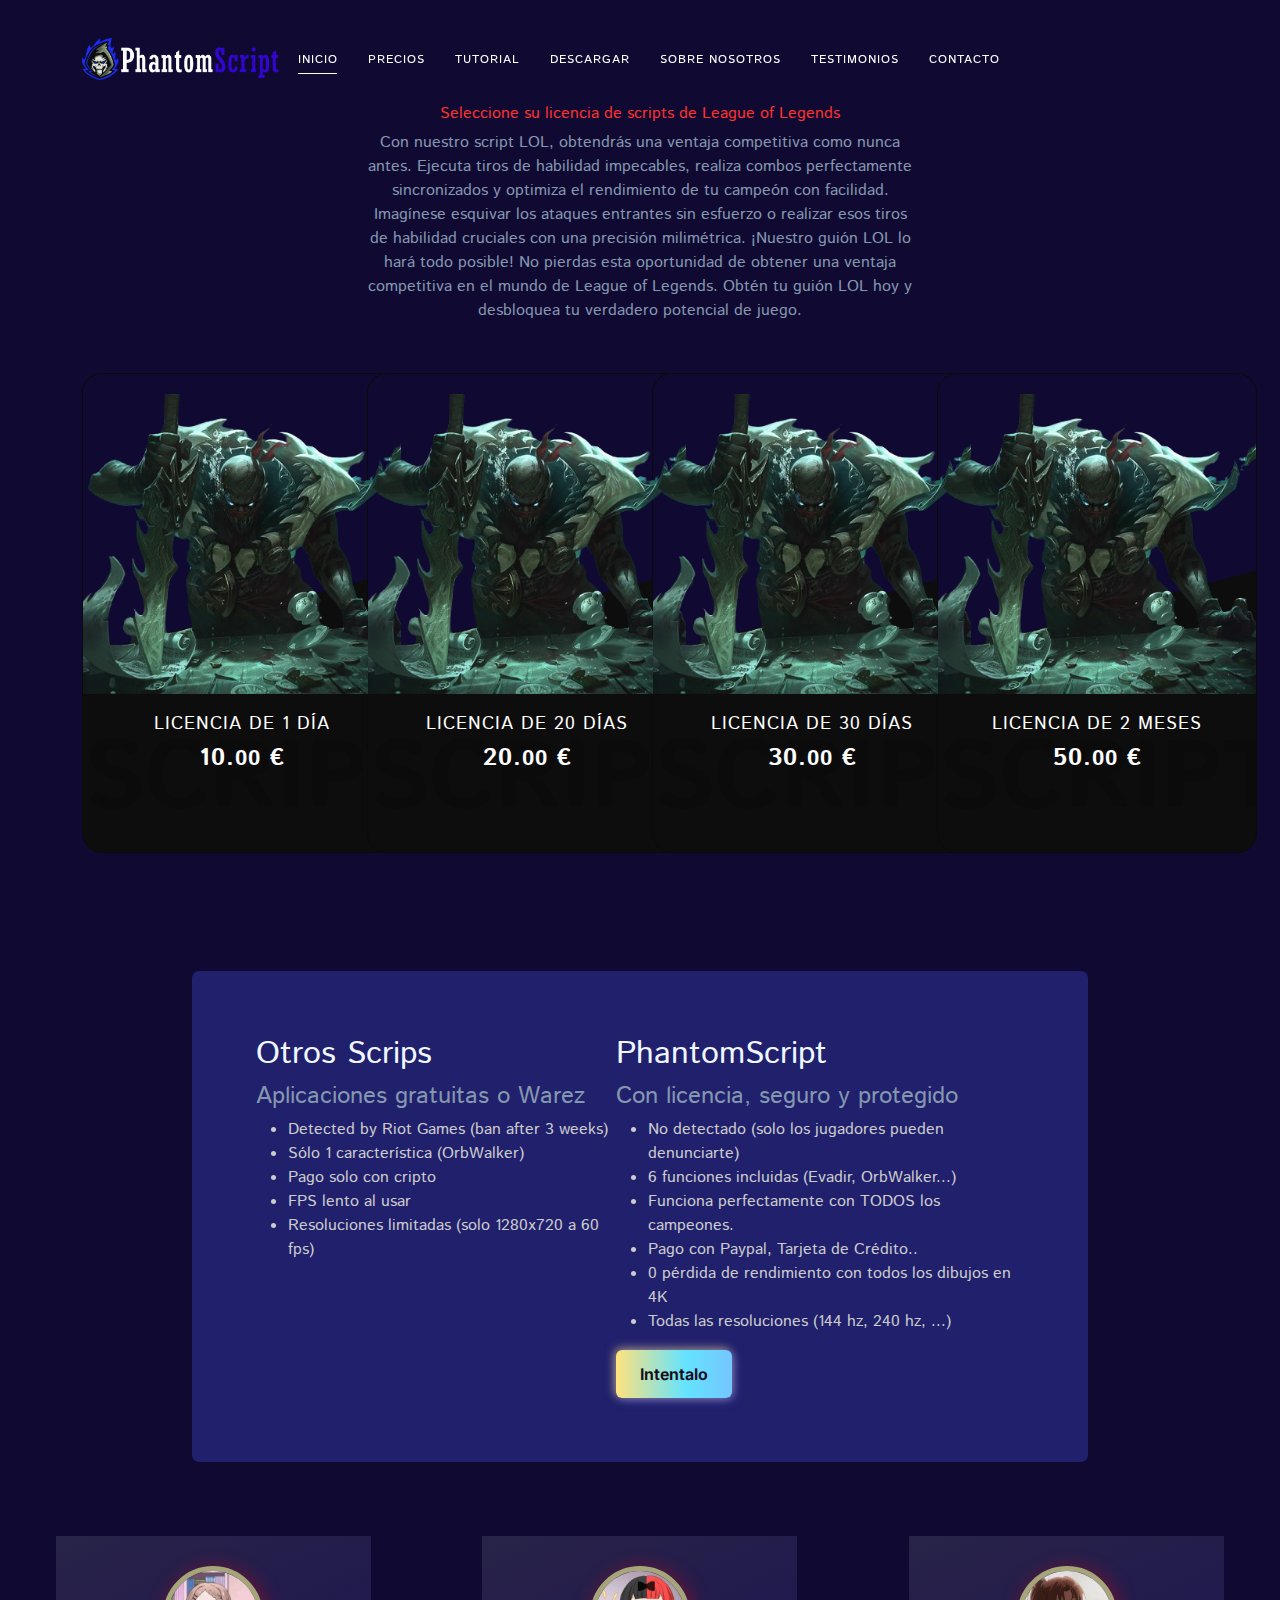
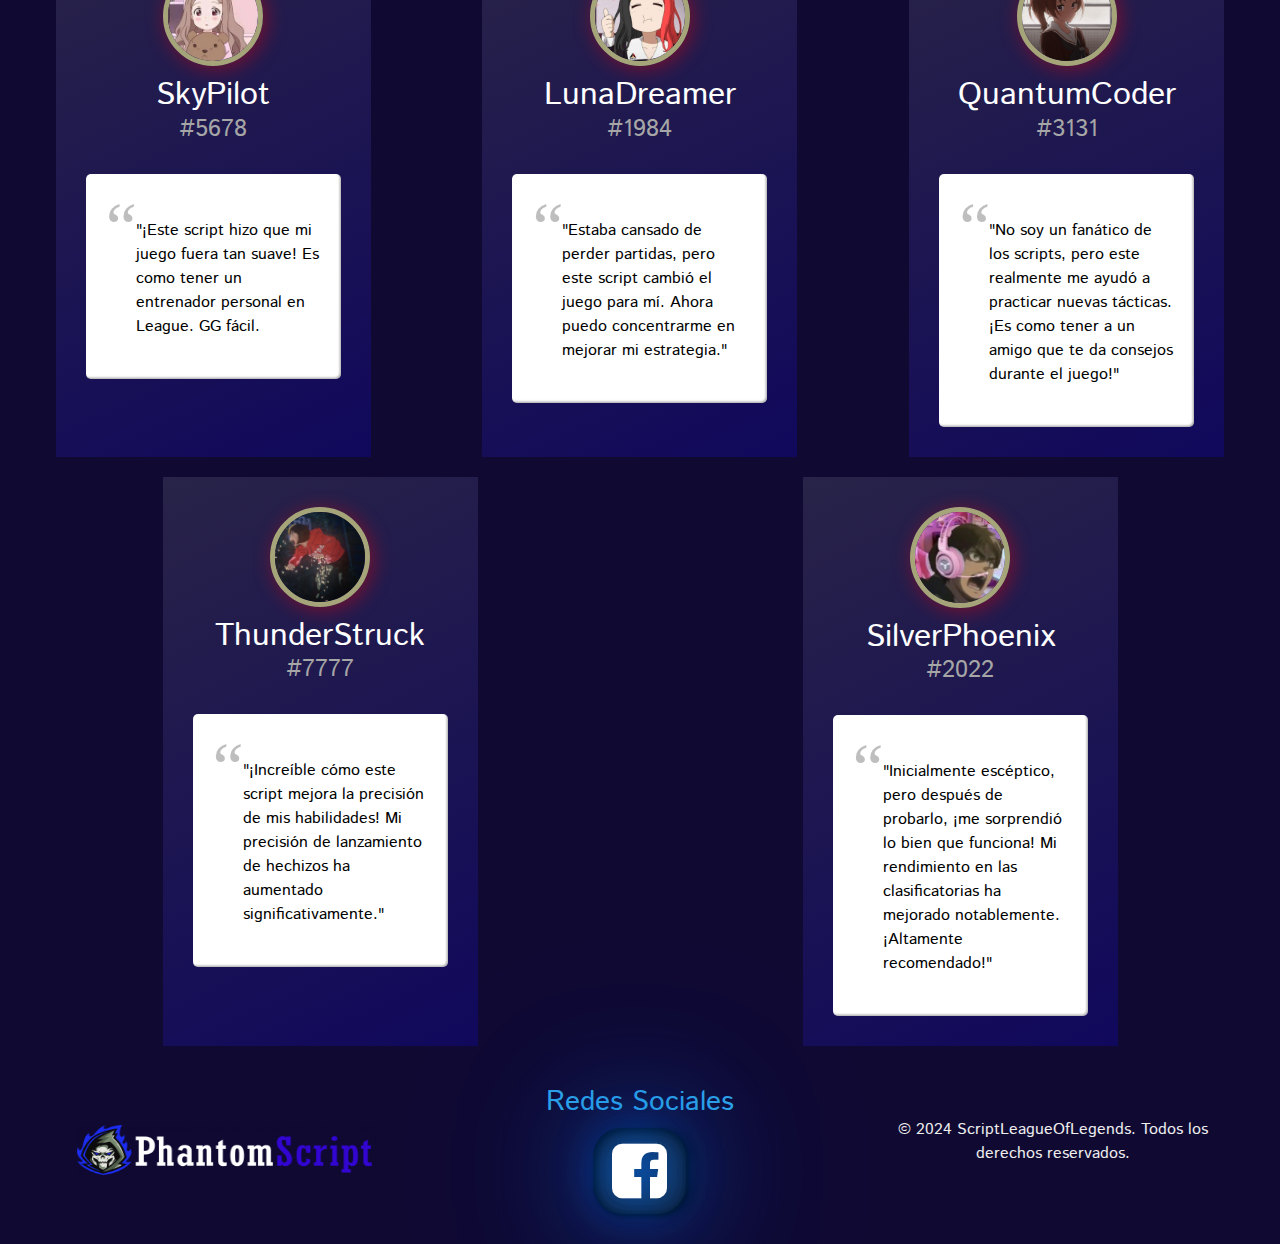
==== commit 4d9a0258: "Cambios nuevos mejorados" ====
--- a/precios.html
+++ b/precios.html
@@ -59,11 +59,13 @@
       </nav>
     </div>
   </header>
+  <section style="background-color: rgb(16, 10, 51);">
   <section class="section-products">
 		<div class="container">
 				<div class="row justify-content-center text-center">
 						<div class="col-md-8 col-lg-6">
 								<div class="header">
+                  <br>
 										<h3>Seleccione su licencia de scripts de League of Legends</h3>
 										<p style="color: #8597af;">Con nuestro script LOL, obtendrás una ventaja competitiva como nunca antes. Ejecuta tiros de habilidad impecables, realiza combos perfectamente sincronizados y optimiza el rendimiento de tu campeón con facilidad. Imagínese esquivar los ataques entrantes sin esfuerzo o realizar esos tiros de habilidad cruciales con una precisión milimétrica. ¡Nuestro guión LOL lo hará todo posible! No pierdas esta oportunidad de obtener una ventaja competitiva en el mundo de League of Legends. Obtén tu guión LOL hoy y desbloquea tu verdadero potencial de juego.</p>
 								</div>
@@ -202,7 +204,7 @@
       <blockquote>"Inicialmente escéptico, pero después de probarlo, ¡me sorprendió lo bien que funciona! Mi rendimiento en las clasificatorias ha mejorado notablemente. ¡Altamente recomendado!"</blockquote>
     </figcaption>
   </figure>
-
+</section>
 </section>
     <footer class="footer-container">
         <div class="footer-columnas">
--- a/css/shops2.css
+++ b/css/shops2.css
@@ -22,7 +22,7 @@
   top: -50%;
   width: 100%;
   height: 100%;
-  background:#2d2d7f;
+  background:rgb(16, 10, 51);;
   transform: skewY(345deg);
   transition: 0.5s;
 }
--- a/css/testimonios.css
+++ b/css/testimonios.css
@@ -12,7 +12,7 @@
     color: #000000;
     text-align: center;
     font-size: 16px;
-    background-color: #0f2352;
+    background-color: rgb(16, 10, 51);;
     padding: 30px;
     background-image: linear-gradient(-25deg, rgba(17, 0, 255, 0.2) 0%, rgba(255, 255, 255, 0.1) 100%);
     -webkit-box-sizing: border-box;
@@ -68,7 +68,7 @@
   width: 100px;
   border-radius: 50%;
   display: inline-block;
-  box-shadow: 3px 3px 20px rgba(0, 0, 0, 0.4);
+  box-shadow: 3px 3px 20px rgba(255, 0, 0, 0.4);
   margin-bottom: 10px;
   border: solid 5px #A6A57A;
 }
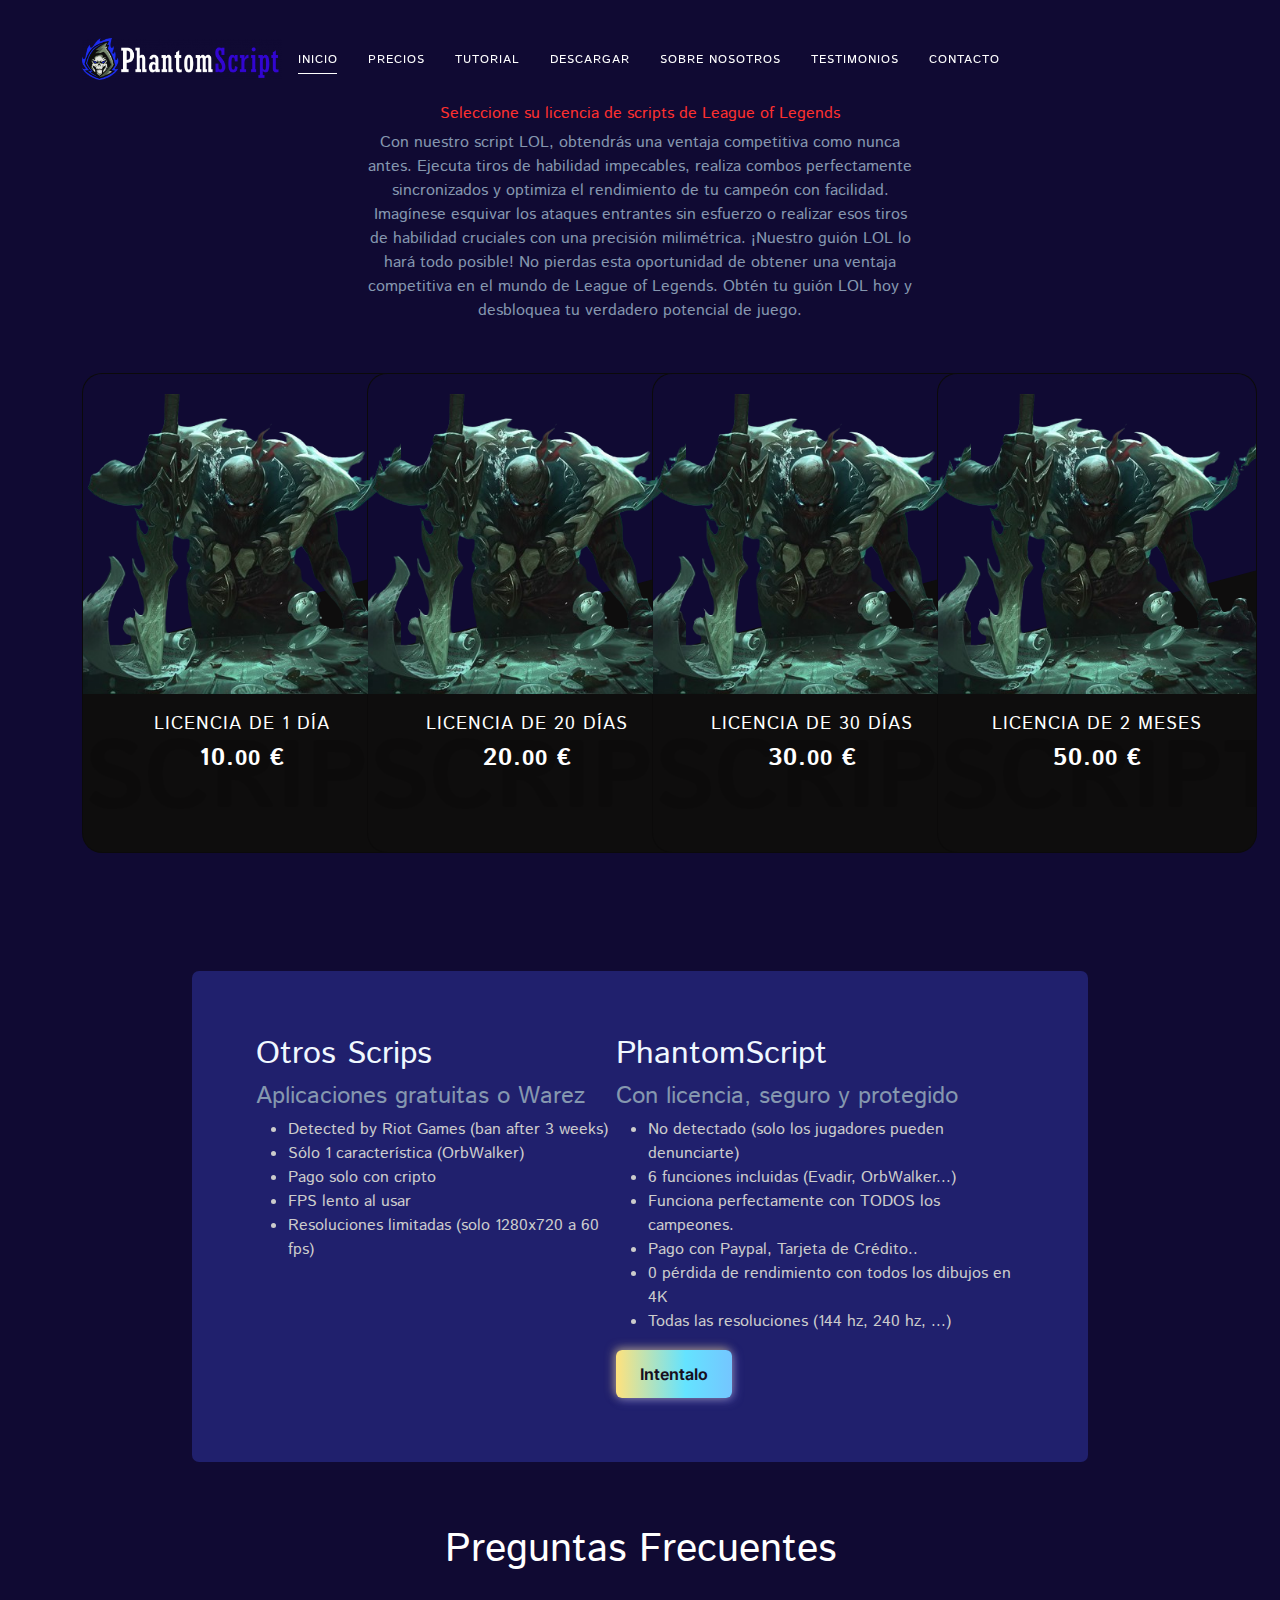
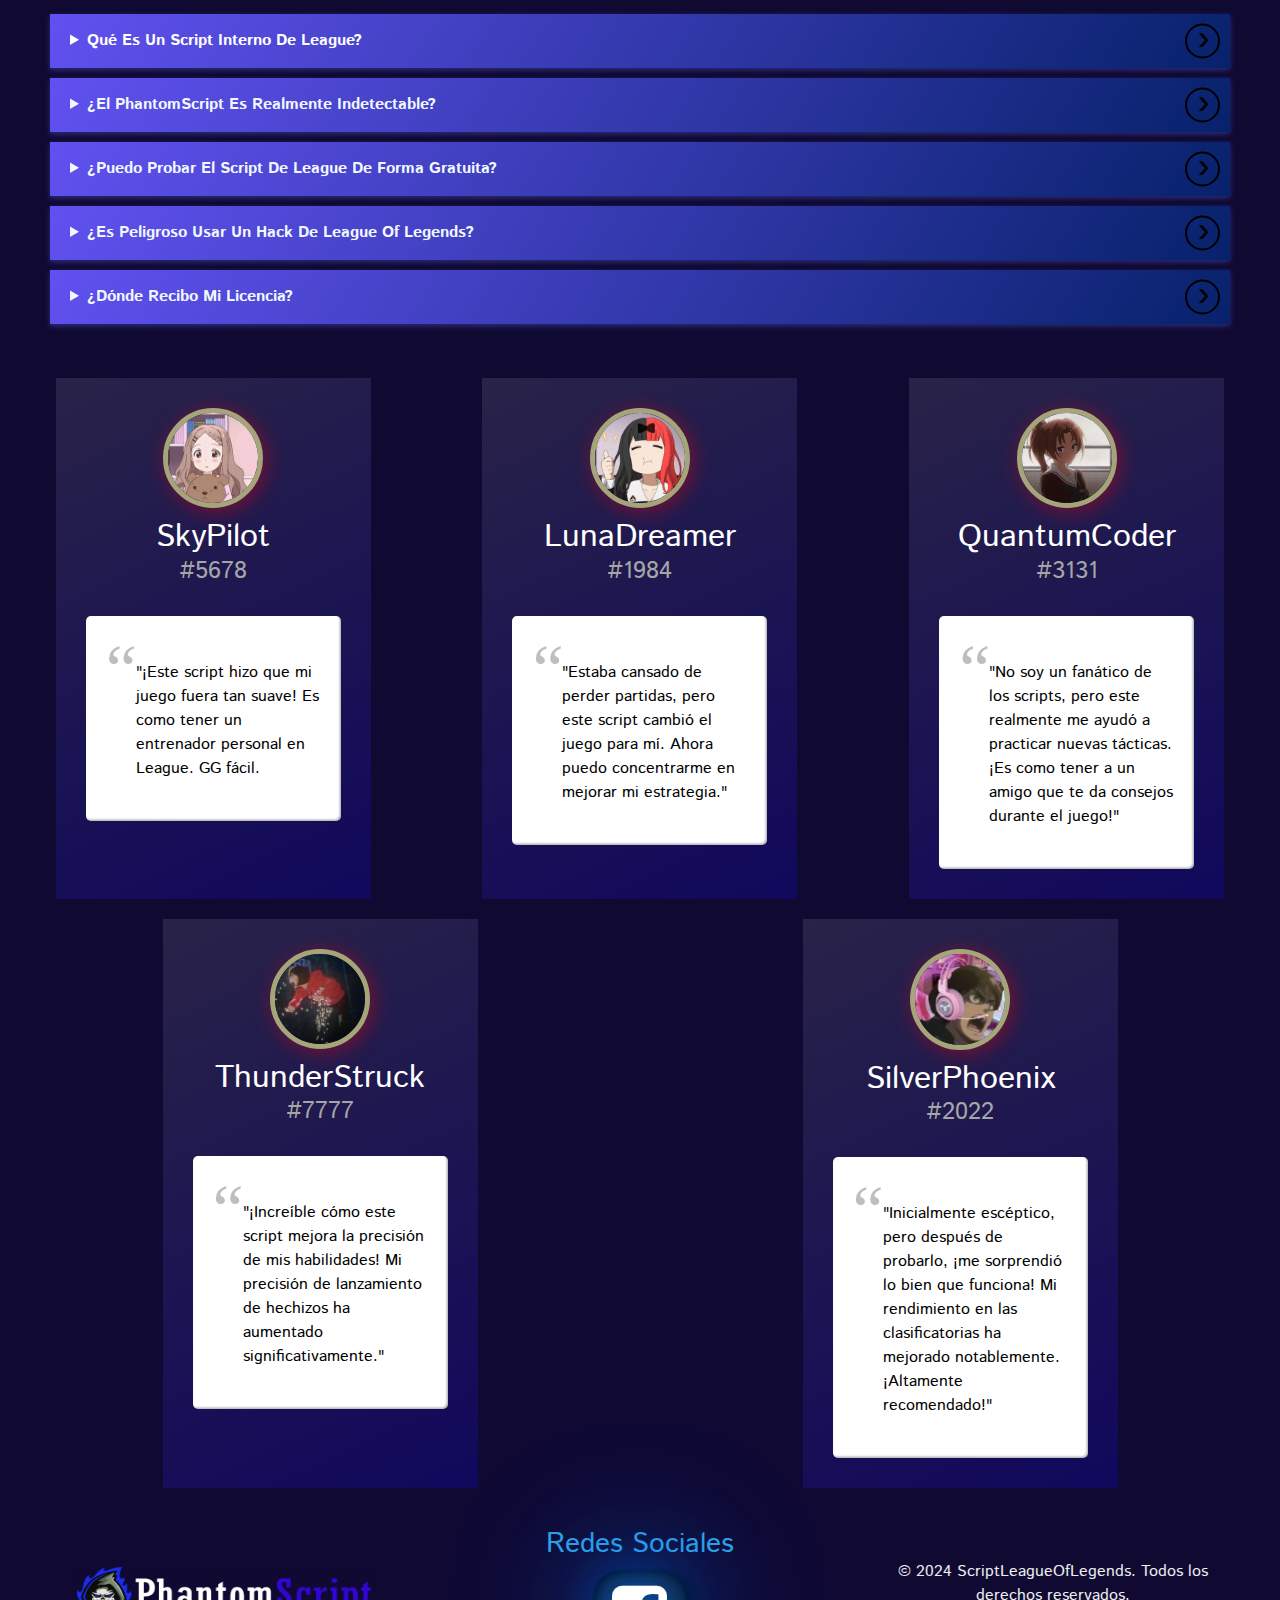
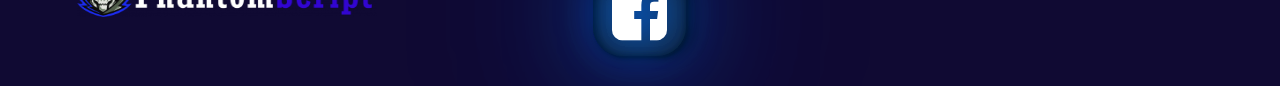
==== commit 534c1096: "Nuevos  cambios" ====
--- a/precios.html
+++ b/precios.html
@@ -17,6 +17,7 @@
     <link rel="stylesheet" href="css/icons.css">
     <link rel="stylesheet" href="https://stackpath.bootstrapcdn.com/font-awesome/4.7.0/css/font-awesome.min.css">
     <link rel="stylesheet" href="css/testimonios.css">
+    <link rel="stylesheet" href="css/bustrap.css">
     <title>Precios</title>
 </head>
 <body>
@@ -163,6 +164,54 @@
   </div>
 </div>
 </section>
+<section class="section-2">
+  <h1>Preguntas Frecuentes</h1>
+
+<details class="accordion">
+  <summary class="accordion-btn"  style="color: rgb(255, 255, 255);">Qué Es Un Script Interno De League?</summary>
+  <div class="accordion-content">
+    <p style="color: rgb(255, 255, 255);">
+      Un script interno de LoL examina todos los datos del proceso/memoria de League of Legends. Cuando se procesan los datos recopilados, las acciones en el juego se realizan automáticamente enviando paquetes de red al servidor. Este es un ejemplo clásico de "pulsar espacio para ganar" que solía ser común en años anteriores. Como ejemplo, puedes minimizar la ventana de LoL, pero seguirás esquivando todas las habilidades enemigas en el juego.
+    </p>
+  </div>
+</details>
+
+<details class="accordion">
+  <summary class="accordion-btn" style="color: aliceblue;">¿El PhantomScript Es Realmente Indetectable?</summary>
+  <div class="accordion-content">
+    <p style="color: rgb(255, 255, 255);">
+      ¡Sí! Si utilizas nuestro hack de League of Legends de manera discreta, entonces no te pasará nada. Sin embargo, la regla de oro es la seguridad en primer lugar. No utilices scripts en tu cuenta principal.
+    </p>
+  </div>
+</details>
+
+<details class="accordion">
+  <summary class="accordion-btn" style="color: aliceblue;">¿Puedo Probar El Script De League De Forma Gratuita?</summary>
+  <div class="accordion-content">
+    <p style="color: rgb(255, 255, 255);">
+      No. La prueba gratuita ha sido abusada en pasado. Sin embargo, ofrecemos una licencia de un día con fines de prueba.
+    </p>
+  </div>
+</details>
+
+<details class="accordion">
+  <summary class="accordion-btn" style="color: aliceblue;">¿Es Peligroso Usar Un Hack De League Of Legends?</summary>
+  <div class="accordion-content">
+    <p style="color: rgb(255, 255, 255);">
+      Riot Games siempre está buscando nuevas formas de atrapar a los tramposos. Sin embargo, nuestro hack de League of Legends utiliza la técnica de elusión anti-trampas más sofisticada. Lo único de lo que debes preocuparte es de que otros jugadores te reporten. ¡No encontrarás un mejor hack de League of Legends en el mercado!
+    </p>
+  </div>
+</details>
+<details class="accordion">
+  <summary class="accordion-btn" style="color: aliceblue;">¿Dónde Recibo Mi Licencia?</summary>
+  <div class="accordion-content">
+    <p style="color: rgb(255, 255, 255);">
+      La licencia se envía por correo electrónico.
+    </p>
+  </div>
+</details>
+</section>
+<br>
 <section class="testimonial-container">
   <figure class="snip1390">
     <img src="Imagenes/297fb8f501aaf90fa10f2a5ab17cc38d.jpg" alt="profile-sample3" class="profile" />
--- a/css/navbar.css
+++ b/css/navbar.css
@@ -94,9 +94,9 @@
     max-width: 200px;
     animation: fadeInLeft 0.4s both 0.4s;
   }
-  /* main-header end */
+  
   @media (max-width: 991px) {
-    /*header starts*/
+    
     .collapse.in {
       display: block !important;
       padding: 0;
@@ -134,7 +134,7 @@
       border-radius: 0px;
     }
   
-    /**/
+    
     .main-header .navbar-toggler .icon-bar {
       background-color: #fff;
       margin: 0 auto 6px;
@@ -192,6 +192,6 @@
       background-color: #fff;
     }
   
-    /*header ends*/
+   
   }
   --- a/css/bustrap.css
+++ b/css/bustrap.css
@@ -0,0 +1,96 @@
+@import url("https://fonts.googleapis.com/css?family=Montserrat:400,400i,700");
+
+* {
+  box-sizing: border-box;
+}
+
+
+
+.section-2 {
+  font-family: Montserrat, sans-serif;
+  margin: 20px 50px;
+}
+
+section {
+  height: 100%; /* Make each section fill the entire viewport height */
+}
+
+h1 {
+  text-align: center;
+  color: #fff;
+  margin: 40px;
+}
+
+.accordion {
+  margin-bottom: 10px;
+
+  .accordion-btn {
+    position: relative;
+    background-color: #ffffff;
+    background-image: linear-gradient(122deg, #6151f0, #07226b);
+    border: none;
+    padding: 15px 20px;
+    text-align: left;
+    cursor: pointer;
+    font-weight: bold;
+    box-shadow: 0px 2px 5px 0px #2d2d7f;
+    list-style-image: none;
+
+    &::-webkit-details-marker {
+      background: none;
+      color: transparent;
+    }
+
+    &::after {
+      content: "›";
+      position: absolute;
+      top: 50%;
+      right: 10px;
+      font-size: 35px;
+      font-family: monospace;
+      width: 35px;
+      height: 35px;
+      text-align: center;
+      border-radius: 50%;
+      color: #000000;
+      border: 2px solid #000000;
+      transform: translate(0%, -50%) rotate(0deg);
+      box-sizing: border-box;
+      display: flex;
+      align-items: center;
+      padding-bottom: 4px;
+      padding-left: 2px;
+      justify-content: center;
+      font-weight: normal;
+      transition: all .3s ease;
+    }
+  }
+
+  .accordion-content {
+    box-shadow: 0px 2px 5px 0px rgba(0, 0, 0, 0.25);
+
+    > * {
+      padding: 10px 20px;
+    }
+  }
+
+  &[open] {
+    .accordion-btn::after {
+      transform: translate(0%, -50%) rotate(90deg);
+    }
+
+    summary ~ * {
+      overflow: hidden;
+      animation: heightUp 1s ease-in-out;
+    }
+  }
+}
+
+@keyframes heightUp {
+  0% {
+    max-height: 0;
+  }
+  100% {
+    max-height: 2000px;
+  }
+}
